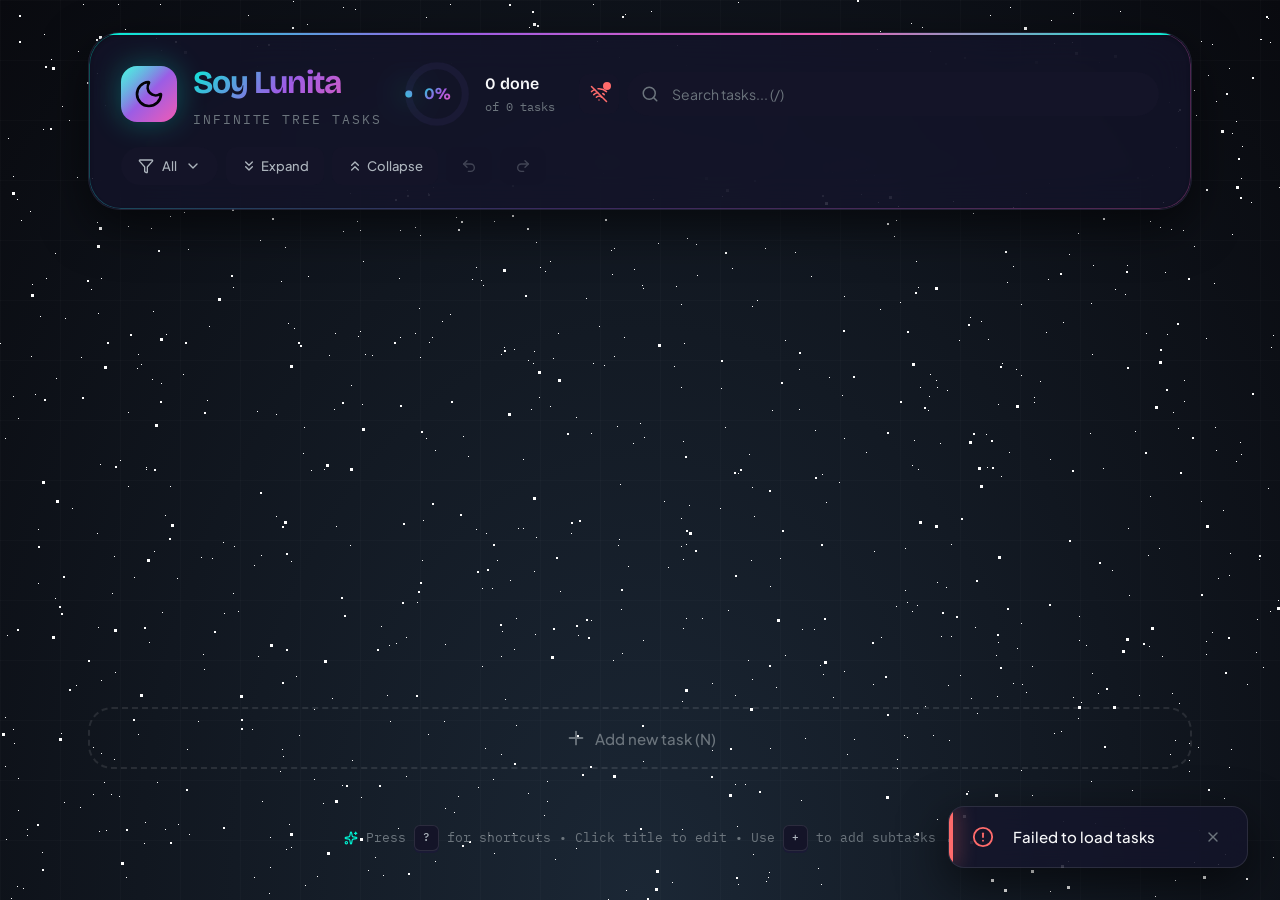
==== static/index.html @ 8e6bd45a "initial commit" ====
<!DOCTYPE html>
<html lang="en">

<head>
  <meta charset="UTF-8">
  <meta name="viewport" content="width=device-width, initial-scale=1.0">
  <meta name="description" content="Soy Lunita - Beautiful infinite tree task manager with aurora-inspired design">
  <meta name="theme-color" content="#030308">
  <title>Soy Lunita — Infinite Tree Tasks</title>

  <!-- Local Fonts - Bricolage Grotesque (Display), Plus Jakarta Sans (Body), IBM Plex Mono (Code) -->
  <link rel="stylesheet" href="/static/fonts/fonts.css">

  <!-- Lucide Icons (local) -->
  <script src="/static/js/vendor/lucide.min.js"></script>

  <!-- Marked.js for Markdown rendering -->
  <script src="/static/js/vendor/marked.min.js"></script>

  <!-- KaTeX for LaTeX math rendering -->
  <link rel="stylesheet" href="/static/css/katex.min.css">
  <script src="/static/js/vendor/katex.min.js"></script>
  <script src="/static/js/vendor/katex-auto-render.min.js"></script>

  <!-- Highlight.js for syntax highlighting -->
  <link rel="stylesheet" href="/static/css/atom-one-dark.css">
  <!-- <link rel="stylesheet" href="/static/css/tokyo-night-dark.css"> -->
  <!-- <link rel="stylesheet" href="/static/css/github-dark.css"> -->
  <script src="/static/js/vendor/highlight.min.js"></script>

  <!-- Styles -->
  <link rel="stylesheet" href="/static/css/app.css">

  <!-- Favicon -->
  <link rel="icon"
    href="data:image/svg+xml,<svg xmlns='http://www.w3.org/2000/svg' viewBox='0 0 100 100'><text x='50' y='50' dominant-baseline='central' text-anchor='middle' font-size='80'>🌙</text></svg>">
</head>

<body>
  <!-- SVG Definitions for gradients -->
  <svg width="0" height="0" style="position: absolute;">
    <defs>
      <!-- Aurora gradient for progress ring -->
      <linearGradient id="gradient-ring" x1="0%" y1="0%" x2="100%" y2="100%">
        <stop offset="0%" style="stop-color:#00f5d4" />
        <stop offset="50%" style="stop-color:#9b5de5" />
        <stop offset="100%" style="stop-color:#f15bb5" />
      </linearGradient>

      <!-- Aurora gradient for other SVG elements -->
      <linearGradient id="gradient-aurora" x1="0%" y1="0%" x2="100%" y2="100%">
        <stop offset="0%" style="stop-color:#00f5d4" />
        <stop offset="33%" style="stop-color:#00bbf9" />
        <stop offset="66%" style="stop-color:#9b5de5" />
        <stop offset="100%" style="stop-color:#f15bb5" />
      </linearGradient>

      <!-- Glow filter -->
      <filter id="glow" x="-50%" y="-50%" width="200%" height="200%">
        <feGaussianBlur stdDeviation="3" result="coloredBlur" />
        <feMerge>
          <feMergeNode in="coloredBlur" />
          <feMergeNode in="SourceGraphic" />
        </feMerge>
      </filter>
    </defs>
  </svg>

  <div class="app" id="app">
    <!-- Parallax star background -->
    <div id="stars"></div>
    <div id="stars2"></div>
    <div id="stars3"></div>

    <!-- Main container -->
    <div class="app-container">
      <!-- Header -->
      <header class="app-header">
        <div class="header-brand">
          <div class="logo">
            <i data-lucide="moon" class="logo-icon"></i>
          </div>
          <div class="brand-text">
            <h1>Soy Lunita</h1>
            <p class="tagline">Infinite Tree Tasks</p>
          </div>
        </div>

        <div class="header-stats" id="header-stats">
          <div class="stat-ring">
            <svg viewBox="0 0 36 36" class="circular-chart" overflow="visible">
              <path class="circle-bg" d="M18 2.0845
                  a 15.9155 15.9155 0 0 1 0 31.831
                  a 15.9155 15.9155 0 0 1 0 -31.831" />
              <path class="circle" id="progress-circle" stroke-dasharray="0, 100" d="M18 2.0845
                  a 15.9155 15.9155 0 0 1 0 31.831
                  a 15.9155 15.9155 0 0 1 0 -31.831" />
            </svg>
            <div class="stat-text">
              <span class="stat-number" id="stat-percentage">0%</span>
            </div>
          </div>
          <div class="stat-details">
            <span class="stat-completed" id="stat-completed">0 done</span>
            <span class="stat-total" id="stat-total">of 0 tasks</span>
          </div>
        </div>

        <div class="header-controls">
          <!-- Connection status -->
          <div class="connection-status" id="connection-status" title="Disconnected">
            <i data-lucide="wifi-off"></i>
          </div>

          <!-- Search -->
          <div class="search-container">
            <input type="text" id="search-input" class="search-input" placeholder="Search tasks... (/)">
            <i data-lucide="search" class="search-icon"></i>
            <button class="search-clear" id="search-clear" style="display: none;">
              <i data-lucide="x"></i>
            </button>
          </div>

        </div>

        <div class="header-actions">
          <!-- Filter dropdown -->
          <div class="filter-dropdown">
            <button class="filter-btn" id="filter-btn">
              <i data-lucide="filter"></i>
              <span id="filter-label">All</span>
              <i data-lucide="chevron-down" class="filter-chevron"></i>
            </button>
            <div class="filter-menu" id="filter-menu">
              <button class="filter-option active" data-filter="all">
                All Tasks
              </button>
              <button class="filter-option" data-filter="active">
                Active
              </button>
              <button class="filter-option" data-filter="completed">
                Completed
              </button>
              <button class="filter-option" data-filter="pending">
                Pending
              </button>
              <button class="filter-option" data-filter="in_progress">
                In Progress
              </button>
              <button class="filter-option" data-filter="deferred">
                Deferred
              </button>
            </div>
          </div>
          <button class="header-btn" id="expand-all-btn" title="Expand all (E)">
            <i data-lucide="chevrons-down"></i>
            <span>Expand</span>
          </button>
          <button class="header-btn" id="collapse-all-btn" title="Collapse all (C)">
            <i data-lucide="chevrons-up"></i>
            <span>Collapse</span>
          </button>
          <button class="header-btn" id="undo-btn" title="Undo (Ctrl+Z)" disabled>
            <i data-lucide="undo-2"></i>
          </button>
          <button class="header-btn" id="redo-btn" title="Redo (Ctrl+Y)" disabled>
            <i data-lucide="redo-2"></i>
          </button>
        </div>
      </header>

      <!-- Main content -->
      <main class="app-main">
        <!-- Task tree frame (allows glow overflow) -->
        <div class="todo-frame">
          <!-- Task tree scroller (handles scrolling) -->
          <div class="todo-tree" id="todo-tree">
            <!-- Loading state -->
            <div class="loading-state" id="loading-state">
              <div class="loading-spinner"></div>
              <p>Loading your tasks...</p>
            </div>
          </div>
        </div>

        <!-- Add new task button/form -->
        <div class="add-task-container" id="add-task-container">
          <button class="add-task-btn" id="add-task-btn">
            <i data-lucide="plus"></i>
            <span>Add new task (N)</span>
          </button>
        </div>
      </main>

      <!-- Footer -->
      <footer class="app-footer">
        <p>
          <i data-lucide="sparkles"></i>
          Press <kbd>?</kbd> for shortcuts • Click title to edit • Use <kbd>+</kbd> to add subtasks
        </p>
      </footer>
    </div>
  </div>

  <!-- Task Detail Modal -->
  <div class="modal-overlay" id="task-modal" style="display: none;">
    <div class="modal-container">
      <div class="modal-header">
        <div class="modal-title-section">
          <button class="modal-status-btn" id="modal-status-btn" title="Toggle completion">
            <i data-lucide="circle"></i>
          </button>
          <input type="text" class="modal-title-input" id="modal-title" placeholder="Task title..." autocomplete="off">
        </div>
        <button class="modal-close" id="modal-close">
          <i data-lucide="x"></i>
        </button>
      </div>

      <div class="modal-body">
        <!-- Two-column layout: All fields (left) + Description (right) -->
        <div class="modal-two-column">
          <!-- Left column: All fields except description -->
          <div class="modal-left-column">
            <!-- Status and Priority row -->
            <div class="modal-row">
              <div class="modal-field">
                <label><i data-lucide="loader"></i> Status</label>
                <select id="modal-status-select" class="modal-select">
                  <option value="pending">Pending</option>
                  <option value="in_progress">In Progress</option>
                  <option value="completed">Completed</option>
                  <option value="deferred">Deferred</option>
                </select>
              </div>
              <div class="modal-field">
                <label><i data-lucide="flag"></i> Priority</label>
                <select id="modal-priority" class="modal-select">
                  <option value="">None</option>
                  <option value="4">🔵 Low</option>
                  <option value="3">🟡 Medium</option>
                  <option value="2">🟠 High</option>
                  <option value="1">🔴 Urgent</option>
                </select>
              </div>
            </div>

            <!-- Due Date with Custom Date Picker -->
            <div class="modal-field">
              <label><i data-lucide="calendar"></i> Due Date</label>
              <div class="date-picker-container">
                <div class="date-input-wrapper">
                  <input type="text" id="modal-due-date" class="modal-input date-input" placeholder="YYYY-MM-DD"
                    autocomplete="off">
                  <button type="button" class="calendar-trigger" id="calendar-trigger" title="Select date">
                    <svg viewBox="0 0 24 24" fill="none" stroke="currentColor" stroke-width="2" stroke-linecap="round"
                      stroke-linejoin="round">
                      <rect x="3" y="4" width="18" height="18" rx="2" ry="2"></rect>
                      <line x1="16" y1="2" x2="16" y2="6"></line>
                      <line x1="8" y1="2" x2="8" y2="6"></line>
                      <line x1="3" y1="10" x2="21" y2="10"></line>
                    </svg>
                  </button>
                </div>
                <button type="button" class="clear-date-btn" id="clear-date-btn" title="Clear date">
                  <i data-lucide="x"></i>
                </button>
              </div>
            </div>

            <!-- Subtasks section -->
            <div class="modal-section">
              <div class="modal-section-header">
                <label><i data-lucide="list-tree"></i> Subtasks</label>
                <button class="modal-section-btn" id="add-subtask-btn">
                  <i data-lucide="plus"></i> Add subtask
                </button>
              </div>
              <div class="subtasks-list" id="modal-subtasks"></div>
            </div>

            <!-- Attachments section -->
            <div class="modal-section">
              <div class="modal-section-header">
                <label><i data-lucide="paperclip"></i> Attachments</label>
                <label class="modal-section-btn upload-btn">
                  <i data-lucide="upload"></i> Upload
                  <input type="file" id="file-upload" style="display: none;" multiple>
                </label>
              </div>
              <div class="attachments-list" id="modal-attachments"></div>
            </div>

            <!-- Metadata -->
            <div class="modal-metadata">
              <span id="modal-created"></span>
              <span id="modal-updated"></span>
            </div>
          </div>

          <!-- Right column: Description only (full height) -->
          <div class="modal-right-column">
            <div class="description-header">
              <label><i data-lucide="align-left"></i> Description</label>
              <button type="button" class="description-toggle-btn" id="description-toggle-btn" title="Toggle view/edit mode">
                <i data-lucide="eye" id="description-toggle-icon"></i>
                <span id="description-toggle-label">View</span>
              </button>
            </div>
            <div class="description-container">
              <!-- Edit mode: textarea -->
              <textarea id="modal-description" class="modal-textarea modal-textarea-full" placeholder="Add a description... (Supports Markdown and LaTeX: $x^2$)"></textarea>
              <!-- View mode: rendered markdown -->
              <div id="modal-description-view" class="description-view markdown-body" style="display: none;"></div>
            </div>
          </div>
        </div>
      </div>

      <div class="modal-footer">
        <button class="btn btn-danger" id="modal-delete">
          <i data-lucide="trash-2"></i> Delete
        </button>
        <div class="modal-footer-right">
          <button class="btn btn-ghost" id="modal-cancel">Cancel</button>
          <button class="btn btn-primary" id="modal-save">
            <i data-lucide="check"></i><span>Save Changes</span>
          </button>
        </div>
      </div>
    </div>
  </div>

  <!-- Keyboard Shortcuts Modal -->
  <div class="modal-overlay shortcuts-modal" id="shortcuts-modal" style="display: none;">
    <div class="shortcuts-container">
      <div class="shortcuts-header">
        <h2><i data-lucide="keyboard"></i> Keyboard Shortcuts</h2>
        <button class="modal-close" id="shortcuts-close">
          <i data-lucide="x"></i>
        </button>
      </div>
      <div class="shortcuts-grid">
        <div class="shortcut-group">
          <h3>Navigation</h3>
          <div class="shortcut"><kbd>/</kbd><span>Focus search</span></div>
          <div class="shortcut"><kbd>↑</kbd> <kbd>↓</kbd><span>Navigate tasks</span></div>
          <div class="shortcut"><kbd>←</kbd> <kbd>→</kbd><span>Collapse / Expand</span></div>
          <div class="shortcut"><kbd>Enter</kbd><span>Open task details</span></div>
          <div class="shortcut"><kbd>Esc</kbd><span>Close / Cancel</span></div>
        </div>
        <div class="shortcut-group">
          <h3>Actions</h3>
          <div class="shortcut"><kbd>N</kbd><span>New task</span></div>
          <div class="shortcut"><kbd>+</kbd><span>Add subtask (selected)</span></div>
          <div class="shortcut"><kbd>Space</kbd><span>Toggle completion</span></div>
          <div class="shortcut"><kbd>Delete</kbd><span>Delete task</span></div>
        </div>
        <div class="shortcut-group">
          <h3>Edit</h3>
          <div class="shortcut"><kbd>Ctrl</kbd>+<kbd>Z</kbd><span>Undo</span></div>
          <div class="shortcut"><kbd>Ctrl</kbd>+<kbd>Y</kbd><span>Redo</span></div>
          <div class="shortcut"><kbd>E</kbd><span>Expand all</span></div>
          <div class="shortcut"><kbd>C</kbd><span>Collapse all</span></div>
          <div class="shortcut"><kbd>?</kbd><span>Show this help</span></div>
        </div>
      </div>
    </div>
  </div>

  <!-- Toast notifications container -->
  <div class="toast-container" id="toast-container"></div>

  <!-- Custom Confirmation Modal -->
  <div class="modal-overlay confirm-modal" id="confirm-modal" style="display: none;">
    <div class="confirm-container">
      <div class="confirm-icon" id="confirm-icon">
        <i data-lucide="alert-triangle"></i>
      </div>
      <h3 class="confirm-title" id="confirm-title">Confirm Action</h3>
      <p class="confirm-message" id="confirm-message">Are you sure you want to proceed?</p>
      <div class="confirm-actions">
        <button class="btn btn-ghost" id="confirm-cancel">Cancel</button>
        <button class="btn btn-danger" id="confirm-ok">Confirm</button>
      </div>
    </div>
  </div>

  <!-- Calendar Popup Backdrop -->
  <div class="calendar-backdrop" id="calendar-backdrop"></div>

  <!-- Calendar Popup -->
  <div class="calendar-popup" id="calendar-popup">
    <div class="calendar-header">
      <button type="button" class="calendar-nav-btn" id="prev-month" title="Previous month">
        <svg viewBox="0 0 24 24" fill="none" stroke="currentColor" stroke-width="2" stroke-linecap="round"
          stroke-linejoin="round">
          <polyline points="15 18 9 12 15 6"></polyline>
        </svg>
      </button>
      <button type="button" class="calendar-month-year-btn" id="calendar-month-year" title="Select month/year"></button>
      <button type="button" class="calendar-nav-btn" id="next-month" title="Next month">
        <svg viewBox="0 0 24 24" fill="none" stroke="currentColor" stroke-width="2" stroke-linecap="round"
          stroke-linejoin="round">
          <polyline points="9 18 15 12 9 6"></polyline>
        </svg>
      </button>
    </div>
    <!-- Month/Year Selection Panel -->
    <div class="calendar-selection-panel" id="calendar-selection-panel" style="display: none;">
      <div class="calendar-year-nav">
        <button type="button" class="calendar-nav-btn" id="prev-year-range" title="Previous years">
          <svg viewBox="0 0 24 24" fill="none" stroke="currentColor" stroke-width="2" stroke-linecap="round"
            stroke-linejoin="round">
            <polyline points="15 18 9 12 15 6"></polyline>
          </svg>
        </button>
        <span class="calendar-year-range" id="calendar-year-range"></span>
        <button type="button" class="calendar-nav-btn" id="next-year-range" title="Next years">
          <svg viewBox="0 0 24 24" fill="none" stroke="currentColor" stroke-width="2" stroke-linecap="round"
            stroke-linejoin="round">
            <polyline points="9 18 15 12 9 6"></polyline>
          </svg>
        </button>
      </div>
      <div class="calendar-year-grid" id="calendar-year-grid">
        <!-- Years generated by JavaScript -->
      </div>
      <div class="calendar-month-grid" id="calendar-month-grid">
        <!-- Months generated by JavaScript -->
      </div>
    </div>
    <div class="calendar-grid" id="calendar-grid">
      <!-- Calendar days generated by JavaScript -->
    </div>
    <div class="calendar-footer">
      <button type="button" class="calendar-today-btn" id="calendar-today-btn">Today</button>
    </div>
  </div>

  <!-- Generate random stars based on screen size -->
  <script>
    (function () {
      function generateStars(count, width, height) {
        let shadows = [];
        for (let i = 0; i < count; i++) {
          const x = Math.floor(Math.random() * width);
          const y = Math.floor(Math.random() * height);
          shadows.push(`${x}px ${y}px #FFF`);
        }
        return shadows.join(', ');
      }

      function initStars() {
        // Use screen dimensions (with some extra for seamless looping)
        const width = window.innerWidth;
        const height = window.innerHeight;

        // Set CSS variable for animation distance
        document.documentElement.style.setProperty('--star-field-height', `${height}px`);

        // Generate stars for each layer
        const stars1 = document.getElementById('stars');
        const stars2 = document.getElementById('stars2');
        const stars3 = document.getElementById('stars3');

        if (stars1) stars1.style.boxShadow = generateStars(700, width, height);
        if (stars2) stars2.style.boxShadow = generateStars(200, width, height);
        if (stars3) stars3.style.boxShadow = generateStars(100, width, height);
      }

      // Initialize on load
      initStars();

      // Regenerate on resize (debounced)
      let resizeTimeout;
      window.addEventListener('resize', function () {
        clearTimeout(resizeTimeout);
        resizeTimeout = setTimeout(initStars, 250);
      });
    })();
  </script>

  <!-- App Script -->
  <script src="/static/js/app.js"></script>
</body>

</html>
---- static/fonts/fonts.css ----
/* ============================================
   Local Font Definitions
   Bricolage Grotesque, Plus Jakarta Sans, IBM Plex Mono
   Pretendard (Korean)
   ============================================ */

/* Pretendard - Korean Variable Font */
@font-face {
  font-family: 'Pretendard';
  src: url('./pretendard/PretendardVariable.woff2') format('woff2');
  font-weight: 100 900;
  font-style: normal;
  font-display: swap;
}

/* Bricolage Grotesque - Variable Font */
@font-face {
  font-family: 'Bricolage Grotesque';
  src: url('./bricolage-grotesque/BricolageGrotesque-VariableFont_opsz,wdth,wght.ttf') format('truetype');
  font-weight: 200 800;
  font-style: normal;
  font-display: swap;
}

/* Plus Jakarta Sans - Variable Font */
@font-face {
  font-family: 'Plus Jakarta Sans';
  src: url('./plus-jakarta-sans/PlusJakartaSans-VariableFont_wght.ttf') format('truetype');
  font-weight: 200 800;
  font-style: normal;
  font-display: swap;
}

@font-face {
  font-family: 'Plus Jakarta Sans';
  src: url('./plus-jakarta-sans/PlusJakartaSans-Italic-VariableFont_wght.ttf') format('truetype');
  font-weight: 200 800;
  font-style: italic;
  font-display: swap;
}

/* IBM Plex Mono */
@font-face {
  font-family: 'IBM Plex Mono';
  src: url('./ibm-plex-mono/IBMPlexMono-Regular.ttf') format('truetype');
  font-weight: 400;
  font-style: normal;
  font-display: swap;
}

@font-face {
  font-family: 'IBM Plex Mono';
  src: url('./ibm-plex-mono/IBMPlexMono-Medium.ttf') format('truetype');
  font-weight: 500;
  font-style: normal;
  font-display: swap;
}

@font-face {
  font-family: 'IBM Plex Mono';
  src: url('./ibm-plex-mono/IBMPlexMono-SemiBold.ttf') format('truetype');
  font-weight: 600;
  font-style: normal;
  font-display: swap;
}
---- static/css/atom-one-dark.css ----
pre code.hljs {
  display: block;
  overflow-x: auto;
  padding: 1em
}
code.hljs {
  padding: 3px 5px
}
/*

Atom One Dark by Daniel Gamage
Original One Dark Syntax theme from https://github.com/atom/one-dark-syntax

base:    #282c34
mono-1:  #abb2bf
mono-2:  #818896
mono-3:  #5c6370
hue-1:   #56b6c2
hue-2:   #61aeee
hue-3:   #c678dd
hue-4:   #98c379
hue-5:   #e06c75
hue-5-2: #be5046
hue-6:   #d19a66
hue-6-2: #e6c07b

*/
.hljs {
  color: #abb2bf;
  background: #282c34
}
.hljs-comment,
.hljs-quote {
  color: #5c6370;
  font-style: italic
}
.hljs-doctag,
.hljs-keyword,
.hljs-formula {
  color: #c678dd
}
.hljs-section,
.hljs-name,
.hljs-selector-tag,
.hljs-deletion,
.hljs-subst {
  color: #e06c75
}
.hljs-literal {
  color: #56b6c2
}
.hljs-string,
.hljs-regexp,
.hljs-addition,
.hljs-attribute,
.hljs-meta .hljs-string {
  color: #98c379
}
.hljs-attr,
.hljs-variable,
.hljs-template-variable,
.hljs-type,
.hljs-selector-class,
.hljs-selector-attr,
.hljs-selector-pseudo,
.hljs-number {
  color: #d19a66
}
.hljs-symbol,
.hljs-bullet,
.hljs-link,
.hljs-meta,
.hljs-selector-id,
.hljs-title {
  color: #61aeee
}
.hljs-built_in,
.hljs-title.class_,
.hljs-class .hljs-title {
  color: #e6c07b
}
.hljs-emphasis {
  font-style: italic
}
.hljs-strong {
  font-weight: bold
}
.hljs-link {
  text-decoration: underline
}
---- static/css/tokyo-night-dark.css ----
pre code.hljs {
  display: block;
  overflow-x: auto;
  padding: 1em
}
code.hljs {
  padding: 3px 5px
}
/*!
  Theme: Tokyo-night-Dark
  origin: https://github.com/enkia/tokyo-night-vscode-theme
  Description: Original highlight.js style
  Author: (c) Henri Vandersleyen <hvandersleyen@gmail.com>
  License: see project LICENSE
  Touched: 2022
*/
/*  Comment */
.hljs-meta,
.hljs-comment {
  color: #565f89
}
/* Red */
/*INFO: This keyword, HTML elements, Regex group symbol, CSS units, Terminal Red */
.hljs-tag,
.hljs-doctag,
.hljs-selector-id,
.hljs-selector-class,
.hljs-regexp,
.hljs-template-tag,
.hljs-selector-pseudo,
.hljs-selector-attr,
.hljs-variable.language_,
.hljs-deletion {
  color: #f7768e
}
/*Orange */
/*INFO: Number and Boolean constants, Language support constants */
.hljs-variable,
.hljs-template-variable,
.hljs-number,
.hljs-literal,
.hljs-type,
.hljs-params,
.hljs-link {
  color: #ff9e64
}
/*  Yellow */
/* INFO:  	Function parameters, Regex character sets, Terminal Yellow */
.hljs-built_in,
.hljs-attribute {
  color: #e0af68
}
/* cyan */
/* INFO: Language support functions, CSS HTML elements */
.hljs-selector-tag {
  color: #2ac3de
}
/* light blue */
/* INFO: Object properties, Regex quantifiers and flags, Markdown headings, Terminal Cyan, Markdown code, Import/export keywords */
.hljs-keyword,
.hljs-title.function_,
.hljs-title,
.hljs-title.class_,
.hljs-title.class_.inherited__,
.hljs-subst,
.hljs-property {
  color: #7dcfff
}
/*Green*/
/* INFO: Object literal keys, Markdown links, Terminal Green */
.hljs-selector-tag {
  color: #73daca
}
/*Green(er) */
/* INFO: Strings, CSS class names */
.hljs-quote,
.hljs-string,
.hljs-symbol,
.hljs-bullet,
.hljs-addition {
  color: #9ece6a
}
/* Blue */
/* INFO:  	Function names, CSS property names, Terminal Blue */
.hljs-code,
.hljs-formula,
.hljs-section {
  color: #7aa2f7
}
/* Magenta */
/*INFO: Control Keywords, Storage Types, Regex symbols and operators, HTML Attributes, Terminal Magenta */
.hljs-name,
.hljs-keyword,
.hljs-operator,
.hljs-keyword,
.hljs-char.escape_,
.hljs-attr {
  color: #bb9af7
}
/* white*/
/* INFO: Variables, Class names, Terminal White */
.hljs-punctuation {
  color: #c0caf5
}
.hljs {
  background: #1a1b26;
  color: #9aa5ce
}
.hljs-emphasis {
  font-style: italic
}
.hljs-strong {
  font-weight: bold
}
---- static/css/github-dark.css ----
pre code.hljs {
  display: block;
  overflow-x: auto;
  padding: 1em
}
code.hljs {
  padding: 3px 5px
}
/*!
  Theme: GitHub Dark
  Description: Dark theme as seen on github.com
  Author: github.com
  Maintainer: @Hirse
  Updated: 2021-05-15

  Outdated base version: https://github.com/primer/github-syntax-dark
  Current colors taken from GitHub's CSS
*/
.hljs {
  color: #c9d1d9;
  background: #0d1117
}
.hljs-doctag,
.hljs-keyword,
.hljs-meta .hljs-keyword,
.hljs-template-tag,
.hljs-template-variable,
.hljs-type,
.hljs-variable.language_ {
  /* prettylights-syntax-keyword */
  color: #ff7b72
}
.hljs-title,
.hljs-title.class_,
.hljs-title.class_.inherited__,
.hljs-title.function_ {
  /* prettylights-syntax-entity */
  color: #d2a8ff
}
.hljs-attr,
.hljs-attribute,
.hljs-literal,
.hljs-meta,
.hljs-number,
.hljs-operator,
.hljs-variable,
.hljs-selector-attr,
.hljs-selector-class,
.hljs-selector-id {
  /* prettylights-syntax-constant */
  color: #79c0ff
}
.hljs-regexp,
.hljs-string,
.hljs-meta .hljs-string {
  /* prettylights-syntax-string */
  color: #a5d6ff
}
.hljs-built_in,
.hljs-symbol {
  /* prettylights-syntax-variable */
  color: #ffa657
}
.hljs-comment,
.hljs-code,
.hljs-formula {
  /* prettylights-syntax-comment */
  color: #8b949e
}
.hljs-name,
.hljs-quote,
.hljs-selector-tag,
.hljs-selector-pseudo {
  /* prettylights-syntax-entity-tag */
  color: #7ee787
}
.hljs-subst {
  /* prettylights-syntax-storage-modifier-import */
  color: #c9d1d9
}
.hljs-section {
  /* prettylights-syntax-markup-heading */
  color: #1f6feb;
  font-weight: bold
}
.hljs-bullet {
  /* prettylights-syntax-markup-list */
  color: #f2cc60
}
.hljs-emphasis {
  /* prettylights-syntax-markup-italic */
  color: #c9d1d9;
  font-style: italic
}
.hljs-strong {
  /* prettylights-syntax-markup-bold */
  color: #c9d1d9;
  font-weight: bold
}
.hljs-addition {
  /* prettylights-syntax-markup-inserted */
  color: #aff5b4;
  background-color: #033a16
}
.hljs-deletion {
  /* prettylights-syntax-markup-deleted */
  color: #ffdcd7;
  background-color: #67060c
}
.hljs-char.escape_,
.hljs-link,
.hljs-params,
.hljs-property,
.hljs-punctuation,
.hljs-tag {
  /* purposely ignored */
  
}
---- static/css/app.css ----
/* ============================================
   Soy Lunita - Infinite Tree Tasks
   Aurora Borealis Theme - Premium Design
   ============================================ */

/* ============================================
   CSS Variables & Theme
   ============================================ */
:root {
  /* Aurora-inspired palette */
  --bg-void: #030308;
  --bg-primary: #07070f;
  --bg-secondary: #0d0d1a;
  --bg-tertiary: #141428;
  --bg-elevated: #1a1a35;
  --bg-hover: #222245;
  --bg-glass: rgba(20, 20, 45, 0.7);
  --bg-glass-light: rgba(30, 30, 60, 0.5);

  /* Aurora accent colors */
  --aurora-cyan: #00f5d4;
  --aurora-teal: #00bfa6;
  --aurora-purple: #9b5de5;
  --aurora-pink: #f15bb5;
  --aurora-yellow: #fee440;
  --aurora-blue: #00bbf9;
  --aurora-cyan-muted: #5aa9a3;

  /* Functional colors */
  --accent-primary: var(--aurora-cyan);
  --accent-secondary: var(--aurora-purple);
  --accent-tertiary: var(--aurora-pink);
  --accent-warm: var(--aurora-yellow);
  --accent-danger: #ff6b6b;
  --accent-success: #51cf66;
  --accent-completed: var(--aurora-cyan-muted);

  /* Priority colors with glow */
  --priority-urgent: #ff6b6b;
  --priority-high: #ffa94d;
  --priority-medium: #ffd43b;
  --priority-low: #74c0fc;
  --priority-none: #868e96;

  /* Text colors */
  --text-primary: #f8f9fa;
  --text-secondary: #adb5bd;
  --text-muted: #6c757d;
  --text-completed: #495057;

  /* Gradients */
  --gradient-aurora: linear-gradient(135deg, var(--aurora-cyan), var(--aurora-purple), var(--aurora-pink));
  --gradient-aurora-soft: linear-gradient(135deg, rgba(0, 245, 212, 0.15), rgba(155, 93, 229, 0.15), rgba(241, 91, 181, 0.15));
  --gradient-glass: linear-gradient(135deg, rgba(255, 255, 255, 0.1) 0%, rgba(255, 255, 255, 0.02) 100%);
  --gradient-border: linear-gradient(135deg, rgba(0, 245, 212, 0.5), rgba(155, 93, 229, 0.5), rgba(241, 91, 181, 0.5));

  /* Borders & Lines */
  --border-subtle: rgba(255, 255, 255, 0.06);
  --border-default: rgba(255, 255, 255, 0.1);
  --border-accent: rgba(0, 245, 212, 0.3);
  --tree-line: rgba(0, 245, 212, 0.2);

  /* Shadows */
  --shadow-sm: 0 2px 8px rgba(0, 0, 0, 0.4);
  --shadow-md: 0 8px 24px rgba(0, 0, 0, 0.5);
  --shadow-lg: 0 16px 48px rgba(0, 0, 0, 0.6);
  --shadow-xl: 0 24px 64px rgba(0, 0, 0, 0.7);
  --shadow-glow-cyan: 0 0 30px rgba(0, 245, 212, 0.3);
  --shadow-glow-purple: 0 0 30px rgba(155, 93, 229, 0.3);
  --shadow-glow-pink: 0 0 30px rgba(241, 91, 181, 0.3);
  --shadow-inner: inset 0 2px 4px rgba(0, 0, 0, 0.3);

  /* Typography - Sophisticated Font Stack (with Korean fallback) */
  --font-display: 'Bricolage Grotesque', 'Pretendard', 'Playfair Display', Georgia, serif;
  --font-body: 'Plus Jakarta Sans', 'Pretendard', 'Inter', system-ui, sans-serif;
  --font-mono: 'IBM Plex Mono', 'Fira Code', monospace;

  /* Spacing */
  --space-xs: 0.25rem;
  --space-sm: 0.5rem;
  --space-md: 1rem;
  --space-lg: 1.5rem;
  --space-xl: 2rem;
  --space-2xl: 3rem;
  --space-3xl: 4rem;

  /* Border radius */
  --radius-sm: 6px;
  --radius-md: 10px;
  --radius-lg: 16px;
  --radius-xl: 24px;
  --radius-2xl: 32px;
  --radius-full: 9999px;

  /* Transitions */
  --transition-fast: 150ms cubic-bezier(0.4, 0, 0.2, 1);
  --transition-normal: 300ms cubic-bezier(0.4, 0, 0.2, 1);
  --transition-slow: 500ms cubic-bezier(0.4, 0, 0.2, 1);
  --transition-bounce: 500ms cubic-bezier(0.34, 1.56, 0.64, 1);

  /* Z-index layers */
  --z-base: 1;
  --z-dropdown: 100;
  --z-modal: 1000;
  --z-toast: 2000;
}

/* Fonts are loaded via <link> tag in HTML for better performance */

/* ============================================
   Reset & Base
   ============================================ */
*,
*::before,
*::after {
  box-sizing: border-box;
  margin: 0;
  padding: 0;
}

html {
  font-size: 16px;
  -webkit-font-smoothing: antialiased;
  -moz-osx-font-smoothing: grayscale;
  scroll-behavior: smooth;
}

body {
  font-family: var(--font-body);
  background: var(--bg-void);
  color: var(--text-primary);
  line-height: 1.6;
  min-height: 100vh;
  overflow-x: hidden;
}

button {
  font-family: inherit;
  cursor: pointer;
  border: none;
  background: none;
  color: inherit;
}

input,
textarea,
select {
  font-family: inherit;
  border: none;
  outline: none;
  background: none;
  color: inherit;
}

a {
  color: var(--accent-primary);
  text-decoration: none;
  transition: color var(--transition-fast);
}

a:hover {
  color: var(--aurora-purple);
}

kbd {
  display: inline-flex;
  align-items: center;
  justify-content: center;
  min-width: 24px;
  padding: 3px 8px;
  font-family: var(--font-mono);
  font-size: 0.7rem;
  font-weight: 500;
  background: var(--bg-tertiary);
  border: 1px solid var(--border-default);
  border-radius: var(--radius-sm);
  color: var(--text-secondary);
  box-shadow: 0 2px 0 var(--bg-elevated);
}

/* ============================================
   App Layout
   ============================================ */
.app {
  height: 100vh;
  min-height: 100vh;
  position: relative;
  overflow: hidden;
  display: flex;
  flex-direction: column;
}

/* ============================================
   Parallax Star Background
   ============================================ */
html,
body {
  height: 100%;
  background: radial-gradient(ellipse at bottom, #1b2735 0%, #090a0f 100%);
  overflow: hidden;
}

#stars,
#stars2,
#stars3 {
  position: fixed;
  top: 0;
  left: 0;
  width: 1px;
  height: 1px;
  background: transparent;
  z-index: 0;
}

#stars {
  /* box-shadow set by JavaScript */
  animation: animStar 50s linear infinite;
}

#stars:after {
  content: "";
  position: absolute;
  top: var(--star-field-height);
  width: 1px;
  height: 1px;
  background: transparent;
  box-shadow: inherit;
}

#stars2 {
  width: 2px;
  height: 2px;
  /* box-shadow set by JavaScript */
  animation: animStar 100s linear infinite;
}

#stars2:after {
  content: "";
  position: absolute;
  top: var(--star-field-height);
  width: 2px;
  height: 2px;
  background: transparent;
  box-shadow: inherit;
}

#stars3 {
  width: 3px;
  height: 3px;
  /* box-shadow set by JavaScript */
  animation: animStar 150s linear infinite;
}

#stars3:after {
  content: "";
  position: absolute;
  top: var(--star-field-height);
  width: 3px;
  height: 3px;
  background: transparent;
  box-shadow: inherit;
}

@keyframes animStar {
  from {
    transform: translateY(0);
  }

  to {
    transform: translateY(calc(var(--star-field-height) * -1));
  }
}

/* Grid pattern overlay */
.app::before {
  content: '';
  position: fixed;
  inset: 0;
  background-image:
    linear-gradient(rgba(255, 255, 255, 0.02) 1px, transparent 1px),
    linear-gradient(90deg, rgba(255, 255, 255, 0.02) 1px, transparent 1px);
  background-size: 60px 60px;
  pointer-events: none;
  z-index: 0;
}

/* ============================================
   App Container
   ============================================ */
.app-container {
  position: relative;
  z-index: var(--z-base);
  max-width: 1200px;
  margin: 0 auto;
  padding: var(--space-xl) var(--space-2xl) var(--space-lg);
  height: 100vh;
  display: flex;
  flex-direction: column;
  animation: containerFadeIn 0.8s ease forwards;
  overflow: hidden;
}

@keyframes containerFadeIn {
  from {
    opacity: 0;
    transform: translateY(20px);
  }

  to {
    opacity: 1;
    transform: translateY(0);
  }
}

/* ============================================
   Header - Glassmorphism Design
   ============================================ */
.app-header {
  display: flex;
  align-items: center;
  flex-wrap: wrap;
  gap: var(--space-md) var(--space-lg);
  padding: var(--space-lg) var(--space-xl);
  background: var(--bg-glass);
  backdrop-filter: blur(20px);
  -webkit-backdrop-filter: blur(20px);
  border-radius: var(--radius-2xl);
  border: 1px solid var(--border-subtle);
  margin-bottom: var(--space-xl);
  box-shadow: var(--shadow-lg), var(--shadow-inner);
  position: relative;
  /* Allow glow effects to overflow (progress ring, etc.) */
  overflow: hidden;
  animation: headerSlide 0.6s cubic-bezier(0.4, 0, 0.2, 1) forwards;
  animation-delay: 0.1s;
  opacity: 0;
}

@keyframes headerSlide {
  from {
    opacity: 0;
    transform: translateY(-20px);
  }

  to {
    opacity: 1;
    transform: translateY(0);
  }
}

/* Gradient border effect */
.app-header::before {
  content: '';
  position: absolute;
  inset: 0;
  border-radius: var(--radius-2xl);
  padding: 1px;
  background: var(--gradient-aurora);
  -webkit-mask: linear-gradient(#fff 0 0) content-box, linear-gradient(#fff 0 0);
  mask: linear-gradient(#fff 0 0) content-box, linear-gradient(#fff 0 0);
  -webkit-mask-composite: xor;
  mask-composite: exclude;
  opacity: 0.3;
  pointer-events: none;
  z-index: 0;
}

/* Animated gradient line at top - GPU optimized with transform */
.app-header::after {
  content: '';
  position: absolute;
  top: 0;
  left: 0;
  right: 0;
  height: 2px;
  /* Seamless tiling gradient: 2 full cycles so animation loops perfectly */
  background: linear-gradient(90deg,
      var(--aurora-cyan) 0%,
      var(--aurora-purple) 16.67%,
      var(--aurora-pink) 33.33%,
      var(--aurora-cyan) 50%,
      var(--aurora-purple) 66.67%,
      var(--aurora-pink) 83.33%,
      var(--aurora-cyan) 100%);
  background-size: 200% 100%;
  animation: gradientShift 8s linear infinite;
  /* Match parent's top corners for proper clipping */
  border-radius: var(--radius-2xl) var(--radius-2xl) 0 0;
  pointer-events: none;
  z-index: 1;
}

@keyframes gradientShift {
  0% {
    background-position: 0% 0%;
  }

  100% {
    background-position: 100% 0%;
  }
}

/* Ensure header content is always above decorative layers */
.app-header>* {
  position: relative;
  z-index: 2;
}

/* Brand section */
.header-brand {
  display: flex;
  align-items: center;
  gap: var(--space-md);
}

.logo {
  width: 56px;
  height: 56px;
  display: flex;
  align-items: center;
  justify-content: center;
  background: var(--gradient-aurora);
  border-radius: var(--radius-lg);
  color: var(--bg-void);
  box-shadow: var(--shadow-glow-cyan);
  position: relative;
  overflow: hidden;
  transition: transform 0.2s ease;
}

.logo::before {
  content: '';
  position: absolute;
  inset: 0;
  background: linear-gradient(135deg, rgba(255, 255, 255, 0.3) 0%, transparent 50%);
}

/* Pre-rendered glow for logo */
.logo::after {
  content: '';
  position: absolute;
  inset: -8px;
  border-radius: inherit;
  box-shadow: var(--shadow-glow-cyan), var(--shadow-glow-purple);
  opacity: 0;
  transition: opacity 0.2s ease;
  pointer-events: none;
  z-index: -1;
}

.logo:hover {
  transform: scale(1.05) rotate(-3deg);
}

.logo:hover::after {
  opacity: 1;
}

.logo-icon {
  width: 32px;
  height: 32px;
  position: relative;
  z-index: 1;
}

.brand-text h1 {
  font-family: var(--font-display);
  font-size: 2rem;
  font-weight: 700;
  letter-spacing: -0.03em;
  background: var(--gradient-aurora);
  -webkit-background-clip: text;
  -webkit-text-fill-color: transparent;
  background-clip: text;
  position: relative;
}

.tagline {
  font-size: 0.8rem;
  color: var(--text-muted);
  font-family: var(--font-mono);
  letter-spacing: 0.15em;
  text-transform: uppercase;
  margin-top: 2px;
}

/* Stats ring - Enhanced */
.header-stats {
  display: flex;
  align-items: center;
  gap: var(--space-md);
}

.stat-ring {
  position: relative;
  width: 64px;
  height: 64px;
  /* Allow the drop-shadow glow effect to overflow */
  overflow: visible;
}

.circular-chart {
  width: 100%;
  height: 100%;
  transform: rotate(-90deg);
  /* Allow drop-shadow glow to extend beyond viewBox */
  overflow: visible;
}

.circle-bg {
  fill: none;
  stroke: var(--bg-elevated);
  stroke-width: 4;
}

.circle {
  fill: none;
  stroke: url(#gradient-ring);
  stroke-width: 4;
  stroke-linecap: round;
  transition: stroke-dasharray var(--transition-slow);
  filter: drop-shadow(0 0 8px var(--aurora-cyan));
}

.stat-text {
  position: absolute;
  inset: 0;
  display: flex;
  align-items: center;
  justify-content: center;
}

.stat-number {
  font-family: var(--font-display);
  font-size: 1rem;
  font-weight: 700;
  background: var(--gradient-aurora);
  -webkit-background-clip: text;
  -webkit-text-fill-color: transparent;
  background-clip: text;
}

.stat-details {
  display: flex;
  flex-direction: column;
}

.stat-completed {
  font-family: var(--font-display);
  font-size: 1rem;
  font-weight: 600;
  color: var(--text-primary);
}

.stat-total {
  font-size: 0.75rem;
  color: var(--text-muted);
  font-family: var(--font-mono);
}

/* Header controls */
.header-controls {
  display: flex;
  align-items: center;
  gap: var(--space-sm);
  flex: 1 1 auto;
  min-width: 280px;
}

/* Connection status */
.connection-status {
  display: flex;
  align-items: center;
  justify-content: center;
  width: 40px;
  height: 40px;
  border-radius: var(--radius-md);
  background: var(--bg-tertiary);
  color: var(--accent-danger);
  transition: all var(--transition-fast);
  position: relative;
}

.connection-status::after {
  content: '';
  position: absolute;
  width: 8px;
  height: 8px;
  border-radius: 50%;
  background: currentColor;
  top: 8px;
  right: 8px;
  animation: statusPulse 2s ease-in-out infinite;
}

.connection-status.connected {
  color: var(--accent-success);
}

.connection-status.connected::after {
  animation: none;
}

@keyframes statusPulse {

  0%,
  100% {
    opacity: 1;
    transform: scale(1);
  }

  50% {
    opacity: 0.5;
    transform: scale(0.8);
  }
}

.connection-status svg {
  width: 18px;
  height: 18px;
}

/* Search - Enhanced */
.search-container {
  position: relative;
  flex: 1;
}

.search-icon {
  position: absolute;
  left: 14px;
  top: 50%;
  transform: translateY(-50%);
  width: 18px;
  height: 18px;
  color: var(--text-muted);
  pointer-events: none;
  transition: color var(--transition-fast);
}

.search-input {
  width: 100%;
  padding: 12px 44px;
  background: var(--bg-tertiary);
  border-radius: var(--radius-full);
  font-size: 0.875rem;
  color: var(--text-primary);
  border: 1px solid transparent;
  transition: all var(--transition-normal);
}

.search-input::placeholder {
  color: var(--text-muted);
}

.search-input:hover {
  background: var(--bg-elevated);
}

.search-input:focus {
  background: var(--bg-elevated);
  border-color: var(--accent-primary);
  box-shadow: 0 0 0 4px rgba(0, 245, 212, 0.1), var(--shadow-glow-cyan);
}

.search-input:focus+.search-icon,
.search-container:focus-within .search-icon {
  color: var(--accent-primary);
}

.search-clear {
  position: absolute;
  right: 8px;
  top: 50%;
  transform: translateY(-50%);
  width: 28px;
  height: 28px;
  display: flex;
  align-items: center;
  justify-content: center;
  border-radius: var(--radius-full);
  color: var(--text-muted);
  transition: all var(--transition-fast);
}

.search-clear:hover {
  background: var(--bg-hover);
  color: var(--text-primary);
}

.search-clear svg {
  width: 14px;
  height: 14px;
}

/* Filter dropdown - Enhanced */
.filter-dropdown {
  position: relative;
}

.filter-btn {
  display: flex;
  align-items: center;
  gap: var(--space-sm);
  padding: 10px 16px;
  background: var(--bg-tertiary);
  border-radius: var(--radius-full);
  font-size: 0.8125rem;
  font-weight: 500;
  color: var(--text-secondary);
  transition: all var(--transition-fast);
  border: 1px solid transparent;
}

.filter-btn:hover {
  background: var(--bg-elevated);
  color: var(--text-primary);
  border-color: var(--border-default);
}

.filter-btn svg {
  width: 16px;
  height: 16px;
}

.filter-chevron {
  transition: transform var(--transition-fast);
}

.filter-dropdown.open .filter-chevron {
  transform: rotate(180deg);
}

.filter-menu {
  /* Rendered in a body-level portal (JS) to avoid clipping/stacking issues */
  position: fixed;
  top: 0;
  left: 0;
  min-width: 180px;
  padding: var(--space-sm);
  background: var(--bg-glass);
  backdrop-filter: blur(20px);
  -webkit-backdrop-filter: blur(20px);
  border: 1px solid var(--border-default);
  border-radius: var(--radius-lg);
  box-shadow: var(--shadow-xl);
  z-index: var(--z-dropdown);
  display: none;
  overflow: hidden;
  pointer-events: auto;
}

.filter-menu.open {
  display: block;
  animation: dropdownSlide 0.2s cubic-bezier(0.4, 0, 0.2, 1);
}

@keyframes dropdownSlide {
  from {
    opacity: 0;
    transform: translateY(-10px) scale(0.95);
  }

  to {
    opacity: 1;
    transform: translateY(0) scale(1);
  }
}

.filter-option {
  display: flex;
  align-items: center;
  width: 100%;
  padding: 10px 14px;
  text-align: left;
  font-size: 0.875rem;
  color: var(--text-secondary);
  border-radius: var(--radius-md);
  transition: all var(--transition-fast);
}

.filter-option:hover {
  background: var(--bg-hover);
  color: var(--text-primary);
}

.filter-option.active {
  background: var(--gradient-aurora);
  color: var(--bg-void);
  font-weight: 600;
}

/* Header actions */
.header-actions {
  display: flex;
  align-items: center;
  gap: var(--space-sm);
  flex: 0 0 auto;
}

.header-btn {
  display: flex;
  align-items: center;
  gap: var(--space-xs);
  padding: 10px 14px;
  background: var(--bg-tertiary);
  border-radius: var(--radius-md);
  font-size: 0.8125rem;
  font-weight: 500;
  color: var(--text-secondary);
  transition: transform 0.1s ease, background-color 0.1s ease, color 0.1s ease, border-color 0.1s ease;
  border: 1px solid transparent;
}

.header-btn:hover:not(:disabled) {
  background: var(--bg-elevated);
  color: var(--text-primary);
  border-color: var(--border-default);
  transform: translateY(-2px);
}

.header-btn:active:not(:disabled) {
  transform: translateY(0);
}

.header-btn:disabled {
  opacity: 0.3;
  cursor: not-allowed;
}

.header-btn svg {
  width: 16px;
  height: 16px;
}

/* ============================================
   Main Content
   ============================================ */
.app-main {
  flex: 1;
  display: flex;
  flex-direction: column;
  gap: var(--space-md);
  animation: mainFadeIn 0.6s ease forwards;
  animation-delay: 0.3s;
  opacity: 0;
  min-height: 0;
  overflow: hidden;
}

@keyframes mainFadeIn {
  from {
    opacity: 0;
    transform: translateY(20px);
  }

  to {
    opacity: 1;
    transform: translateY(0);
  }
}

/* Loading state - Enhanced */
.loading-state {
  display: flex;
  flex-direction: column;
  align-items: center;
  justify-content: center;
  padding: var(--space-3xl);
  color: var(--text-muted);
}

.loading-spinner {
  width: 48px;
  height: 48px;
  border: 3px solid var(--bg-elevated);
  border-radius: 50%;
  position: relative;
  animation: spinOuter 2s linear infinite;
}

.loading-spinner::before {
  content: '';
  position: absolute;
  inset: -3px;
  border: 3px solid transparent;
  border-top-color: var(--aurora-cyan);
  border-right-color: var(--aurora-purple);
  border-radius: 50%;
  animation: spinInner 1s linear infinite;
}

@keyframes spinOuter {
  to {
    transform: rotate(360deg);
  }
}

@keyframes spinInner {
  to {
    transform: rotate(-360deg);
  }
}

.loading-state p {
  margin-top: var(--space-lg);
  font-family: var(--font-mono);
  font-size: 0.875rem;
}

/* Empty state - Enhanced */
.empty-state {
  display: flex;
  flex-direction: column;
  align-items: center;
  justify-content: center;
  padding: var(--space-3xl);
  text-align: center;
}

.empty-icon {
  position: relative;
  margin-bottom: var(--space-xl);
}

.empty-icon svg {
  width: 140px;
  height: 140px;
  color: var(--text-muted);
  opacity: 0.5;
}

.empty-icon::after {
  content: '';
  position: absolute;
  inset: -20px;
  background: var(--gradient-aurora-soft);
  filter: blur(40px);
  z-index: -1;
  animation: emptyGlow 4s ease-in-out infinite;
}

@keyframes emptyGlow {

  0%,
  100% {
    opacity: 0.5;
    transform: scale(1);
  }

  50% {
    opacity: 0.8;
    transform: scale(1.1);
  }
}

.empty-state h3 {
  font-family: var(--font-display);
  font-size: 1.5rem;
  font-weight: 600;
  color: var(--text-primary);
  margin-bottom: var(--space-sm);
}

.empty-state p {
  color: var(--text-muted);
  font-size: 1rem;
  max-width: 300px;
}

/* ============================================
   Todo Tree Frame & Scroller
   ============================================ */

/* Frame - contains the scrollable area */
.todo-frame {
  position: relative;
  flex: 1;
  min-height: 0;
  overflow: hidden;
  /* Clips scrollbar area */
  border-radius: var(--radius-lg);
}

/* Scroller - handles scrolling with padding for glows */
.todo-tree {
  display: flex;
  flex-direction: column;
  gap: var(--space-xs);
  height: 100%;
  overflow-y: auto;
  overflow-x: hidden;
  /* Extra padding gives room for glows/shadows near edges */
  padding: var(--space-xl) var(--space-2xl) var(--space-xl) var(--space-lg);
  /* Firefox scrollbar */
  scrollbar-width: thin;
  scrollbar-color: var(--bg-hover) var(--bg-secondary);
}

/* Todo Item Wrapper */
.todo-item-wrapper {
  position: relative;
}

/* Todo Item - Transparent glass base, elevated on hover */
.todo-item {
  position: relative;
  display: flex;
  align-items: center;
  padding: 8px 18px;
  background: var(--bg-glass);
  backdrop-filter: blur(8px);
  -webkit-backdrop-filter: blur(8px);
  border-radius: var(--radius-lg);
  border: 1px solid rgba(255, 255, 255, 0.15);
  /* Clip internal accents (like the selection strip) to the card?셲 rounded corners */
  overflow: hidden;
  /* Margin-left for indentation - sub-items get shorter */
  margin-left: calc(var(--depth, 0) * 28px);
  cursor: default;
  /* GPU-accelerated transforms only */
  transform: translateZ(0);
  transition: transform 0.2s cubic-bezier(0.4, 0, 0.2, 1),
    background-color 0.2s ease,
    border-color 0.2s ease,
    box-shadow 0.2s ease;
}


/* Staggered reveal - GPU accelerated (transform + opacity only) */
.todo-item-wrapper {
  --stagger: 0;
}

.todo-item-wrapper:nth-child(1) {
  --stagger: 0;
}

.todo-item-wrapper:nth-child(2) {
  --stagger: 1;
}

.todo-item-wrapper:nth-child(3) {
  --stagger: 2;
}

.todo-item-wrapper:nth-child(4) {
  --stagger: 3;
}

.todo-item-wrapper:nth-child(5) {
  --stagger: 4;
}

.todo-item-wrapper:nth-child(6) {
  --stagger: 5;
}

.todo-item-wrapper:nth-child(7) {
  --stagger: 6;
}

.todo-item-wrapper:nth-child(8) {
  --stagger: 7;
}

.todo-item-wrapper:nth-child(9) {
  --stagger: 8;
}

.todo-item-wrapper:nth-child(10) {
  --stagger: 9;
}

.todo-item-wrapper:nth-child(n+11) {
  --stagger: 10;
}

.todo-item {
  animation: itemReveal 0.4s cubic-bezier(0.4, 0, 0.2, 1) backwards;
  animation-delay: calc(var(--stagger) * 40ms);
}

@keyframes itemReveal {
  from {
    opacity: 0;
    transform: translateY(8px) translateZ(0);
  }

  to {
    opacity: 1;
    transform: translateY(0) translateZ(0);
  }
}


/* Hover state - Glassier with glow */
.todo-item:hover {
  background: rgba(30, 30, 60, 0.65);
  backdrop-filter: blur(16px);
  -webkit-backdrop-filter: blur(16px);
  border-color: rgba(0, 245, 212, 0.3);
  transform: translateZ(0) scale(1.03);
  box-shadow: 0 0 20px rgba(0, 245, 212, 0.15), 0 8px 32px rgba(0, 0, 0, 0.3);
}

/* Selected state - Prominent glass */
.todo-item.selected {
  background: rgba(30, 30, 60, 0.8);
  backdrop-filter: blur(14px);
  -webkit-backdrop-filter: blur(14px);
  border-color: var(--aurora-cyan);
  transform: translateZ(0) scale(1.03);
  box-shadow: 0 0 25px rgba(0, 245, 212, 0.25), 0 8px 32px rgba(0, 0, 0, 0.3);
}

.todo-item.selected::after {
  content: '';
  position: absolute;
  left: 0;
  top: 0;
  bottom: 0;
  width: 6px;
  /* Multi-cycle aurora gradient for smooth seamless animation */
  background: linear-gradient(180deg,
      var(--aurora-cyan) 0%,
      var(--aurora-purple) 16.67%,
      var(--aurora-pink) 33.33%,
      var(--aurora-cyan) 50%,
      var(--aurora-purple) 66.67%,
      var(--aurora-pink) 83.33%,
      var(--aurora-cyan) 100%);
  background-size: 100% 300%;
  /* Match the parent card's rounded corners on the left edge */
  border-radius: var(--radius-lg) 0 0 var(--radius-lg);
  /* Faster animation for selection (8s) - feels more stable */
  animation: selectedFlow 8s ease-in-out infinite;
  /* Cyan glow for selection emphasis */
  box-shadow: 0 0 12px rgba(0, 245, 212, 0.5),
    0 0 24px rgba(155, 93, 229, 0.3);
}

@keyframes selectedFlow {

  0%,
  100% {
    background-position: 0% 0%;
  }

  50% {
    background-position: 0% 100%;
  }
}

/* Completed state */
.todo-item.completed {
  opacity: 0.5;
}

.todo-item.completed .todo-title {
  text-decoration: line-through;
  color: var(--text-completed);
}

.todo-item.completed .todo-title:hover {
  color: var(--accent-completed);
}

.todo-item.completed:hover {
  opacity: 0.7;
}

/* ============================================
   In Progress State - Aurora Active Indicator
   ============================================ */
.todo-item.in-progress {
  /* Subtle purple/blue tinted background */
  background: rgba(155, 93, 229, 0.08);
  border-color: rgba(155, 93, 229, 0.25);
}

/* Animated aurora gradient strip on the left edge */
.todo-item.in-progress::before {
  content: '';
  position: absolute;
  left: 0;
  top: 0;
  bottom: 0;
  width: 4px;
  /* Aurora gradient - 3 cycles for smooth seamless animation */
  background: linear-gradient(180deg,
      var(--aurora-cyan) 0%,
      var(--aurora-purple) 16.67%,
      var(--aurora-pink) 33.33%,
      var(--aurora-cyan) 50%,
      var(--aurora-purple) 66.67%,
      var(--aurora-pink) 83.33%,
      var(--aurora-cyan) 100%);
  background-size: 100% 300%;
  border-radius: var(--radius-lg) 0 0 var(--radius-lg);
  animation: inProgressFlow 4s ease-in-out infinite;
  /* Subtle glow effect */
  box-shadow: 0 0 12px rgba(155, 93, 229, 0.4),
    0 0 24px rgba(0, 245, 212, 0.2);
  z-index: 1;
}

@keyframes inProgressFlow {

  0%,
  100% {
    background-position: 0% 0%;
  }

  50% {
    background-position: 0% 100%;
  }
}

/* Enhanced hover state for in-progress */
.todo-item.in-progress:hover {
  background: rgba(155, 93, 229, 0.12);
  border-color: rgba(155, 93, 229, 0.4);
  box-shadow: 0 0 25px rgba(155, 93, 229, 0.2),
    0 8px 32px rgba(0, 0, 0, 0.3);
}

.todo-item.in-progress:hover::before {
  box-shadow: 0 0 16px rgba(155, 93, 229, 0.5),
    0 0 32px rgba(0, 245, 212, 0.3);
}

/* Selected + In Progress combination */
.todo-item.in-progress.selected {
  background: rgba(155, 93, 229, 0.15);
  border-color: var(--aurora-purple);
}

.todo-item.in-progress.selected::after {
  /* Override selected state's solid gradient with animated one */
  display: none;
}

/* Accessibility: Reduce motion for users who prefer it */
@media (prefers-reduced-motion: reduce) {
  .todo-item.in-progress::before {
    animation: none;
    background: var(--aurora-purple);
  }

  .in-progress-badge .badge-icon {
    animation: none;
  }

  .todo-item.selected::after {
    animation: none;
    background: var(--gradient-aurora);
  }
}

/* Drag states */
.todo-item.dragging {
  opacity: 0.5;
  transform: scale(0.98) translateZ(0);
}

.todo-item.drop-target {
  background: var(--bg-hover);
  border-color: var(--aurora-purple);
  box-shadow: var(--shadow-glow-purple);
}

/* Todo content */
.todo-content {
  display: flex;
  align-items: center;
  gap: var(--space-sm);
  flex: 1;
  min-width: 0;
}

/* Drag handle - Removed (entire item is draggable) */

/* Expand button - With bounce */
.expand-btn {
  display: flex;
  align-items: center;
  justify-content: center;
  width: 28px;
  height: 28px;
  border-radius: var(--radius-md);
  color: var(--text-muted);
  transition: color 0.1s ease, background-color 0.1s ease;
}

.expand-btn:hover {
  background: var(--bg-hover);
  color: var(--accent-primary);
}

.expand-btn svg {
  width: 16px;
  height: 16px;
  transition: transform 0.3s cubic-bezier(0.34, 1.56, 0.64, 1);
}

.expand-btn.expanded svg {
  transform: rotate(90deg);
}

.expand-placeholder {
  width: 28px;
  height: 28px;
}

/* Checkbox - With pulse effect (GPU optimized) */
.checkbox {
  display: flex;
  align-items: center;
  justify-content: center;
  width: 28px;
  height: 28px;
  border-radius: var(--radius-md);
  color: var(--text-muted);
  transition: color 0.1s ease;
  position: relative;
}

/* Pre-rendered hover glow */
.checkbox::before {
  content: '';
  position: absolute;
  inset: 0;
  border-radius: inherit;
  background: rgba(0, 245, 212, 0.15);
  opacity: 0;
  transition: opacity 0.1s ease;
}

.checkbox:hover {
  color: var(--accent-primary);
}

.checkbox:hover::before {
  opacity: 1;
}

.checkbox.checked {
  color: var(--accent-primary);
}

/* Pulse ring - only uses transform & opacity (GPU accelerated) */
.checkbox::after {
  content: '';
  position: absolute;
  inset: 0;
  border-radius: inherit;
  background: var(--aurora-cyan);
  opacity: 0;
  transform: scale(1);
  pointer-events: none;
}

.checkbox.checked::after {
  animation: checkPulse 0.4s ease-out;
}

@keyframes checkPulse {
  0% {
    transform: scale(1);
    opacity: 0.5;
  }

  100% {
    transform: scale(1.8);
    opacity: 0;
  }
}

.checkbox svg {
  width: 22px;
  height: 22px;
  position: relative;
  z-index: 1;
}

/* Todo title - Optimized */
.todo-title {
  /* Only take up the width of the text content */
  flex: 0 1 auto;
  max-width: fit-content;
  font-size: 0.9375rem;
  font-weight: 500;
  color: var(--text-primary);
  cursor: pointer;
  padding: var(--space-xs) 0;
  min-width: 0;
  overflow: hidden;
  text-overflow: ellipsis;
  white-space: nowrap;
  transition: color 0.1s ease;
}

.todo-title:hover {
  color: var(--accent-primary);
}

/* Badges container - pushed to the right */
.todo-badges {
  display: flex;
  align-items: center;
  gap: var(--space-sm);
  margin-left: auto;
}

.todo-title-input {
  flex: 1;
  font-size: 0.9375rem;
  font-weight: 500;
  padding: var(--space-xs) var(--space-sm);
  background: var(--bg-tertiary);
  border-radius: var(--radius-md);
  color: var(--text-primary);
  min-width: 0;
  border: 1px solid var(--accent-primary);
}

/* Priority indicator - With glows (GPU optimized) */
.priority-indicator {
  width: 10px;
  height: 10px;
  border-radius: 50%;
  flex-shrink: 0;
  position: relative;
}

/* Pre-rendered glow - always exists, just made visible */
.priority-indicator::after {
  content: '';
  position: absolute;
  inset: -4px;
  border-radius: 50%;
  background: inherit;
  filter: blur(8px);
  opacity: 0.6;
  z-index: -1;
}

.priority-indicator[data-priority="1"] {
  background: var(--priority-urgent);
}

.priority-indicator[data-priority="2"] {
  background: var(--priority-high);
}

.priority-indicator[data-priority="3"] {
  background: var(--priority-medium);
}

.priority-indicator[data-priority="4"] {
  background: var(--priority-low);
}

/* Due date badge - Enhanced */
.due-badge {
  display: flex;
  align-items: center;
  gap: 5px;
  padding: 4px 10px;
  background: var(--bg-tertiary);
  border-radius: var(--radius-full);
  font-family: var(--font-mono);
  font-size: 0.6875rem;
  font-weight: 500;
  color: var(--text-muted);
  border: 1px solid var(--border-subtle);
}

.due-badge.overdue {
  background: rgba(255, 107, 107, 0.15);
  border-color: rgba(255, 107, 107, 0.3);
  color: var(--accent-danger);
}

.due-badge.today {
  background: rgba(254, 228, 64, 0.15);
  border-color: rgba(254, 228, 64, 0.3);
  color: var(--aurora-yellow);
}

.due-badge svg {
  width: 12px;
  height: 12px;
}

/* Completion badge - Enhanced */
.completion-badge {
  position: relative;
  display: flex;
  align-items: center;
  padding: 4px 10px;
  background: var(--bg-tertiary);
  border-radius: var(--radius-full);
  font-family: var(--font-mono);
  font-size: 0.6875rem;
  font-weight: 500;
  color: var(--text-muted);
  overflow: hidden;
  border: 1px solid var(--border-subtle);
}

.completion-progress {
  position: absolute;
  left: 0;
  top: 0;
  bottom: 0;
  background: var(--gradient-aurora);
  opacity: 0.2;
  transition: width var(--transition-slow);
}

.completion-text {
  position: relative;
  z-index: 1;
}

/* In Progress badge - Animated status indicator */
.in-progress-badge {
  display: flex;
  align-items: center;
  gap: 5px;
  padding: 4px 10px;
  background: rgba(155, 93, 229, 0.15);
  border-radius: var(--radius-full);
  font-family: var(--font-mono);
  font-size: 0.6875rem;
  font-weight: 500;
  color: var(--aurora-purple);
  border: 1px solid rgba(155, 93, 229, 0.3);
  /* Subtle shimmer effect on the badge itself */
  position: relative;
  overflow: hidden;
}

/* Animated shimmer overlay */
.in-progress-badge::before {
  content: '';
  position: absolute;
  top: 0;
  left: -100%;
  width: 100%;
  height: 100%;
  background: linear-gradient(90deg,
      transparent,
      rgba(155, 93, 229, 0.2),
      transparent);
  animation: badgeShimmer 3s ease-in-out infinite;
}

@keyframes badgeShimmer {
  0% {
    left: -100%;
  }

  50%,
  100% {
    left: 100%;
  }
}

/* Animated icon container - smooth rotation */
.in-progress-badge .badge-icon {
  display: flex;
  align-items: center;
  justify-content: center;
  width: 12px;
  height: 12px;
}

.in-progress-badge .badge-icon svg {
  width: 12px;
  height: 12px;
  animation: badgeIconSpin 2s linear infinite;
}

@keyframes badgeIconSpin {
  0% {
    transform: rotate(0deg);
  }

  100% {
    transform: rotate(360deg);
  }
}

/* Badge text */
.in-progress-badge .badge-text {
  position: relative;
  z-index: 1;
}

/* Attachment indicator */
.attachment-indicator {
  display: flex;
  align-items: center;
  color: var(--text-muted);
}

.attachment-indicator svg {
  width: 14px;
  height: 14px;
}

/* Todo actions - Smooth slide in */
.todo-actions {
  display: flex;
  gap: 4px;
  opacity: 0;
  transform: translateX(8px) translateZ(0);
  transition: opacity 0.15s ease, transform 0.15s ease;
}

.todo-item:hover .todo-actions {
  opacity: 1;
  transform: translateX(0) translateZ(0);
}

.action-btn {
  display: flex;
  align-items: center;
  justify-content: center;
  width: 28px;
  height: 28px;
  border-radius: var(--radius-md);
  color: var(--text-muted);
  transition: color 0.2s ease, transform 0.15s ease;
}

.action-btn:hover {
  transform: scale(1.15);
}

.action-btn.add-btn:hover {
  color: var(--accent-primary);
}

/* Subtle glow on the icon itself */
.action-btn.add-btn:hover svg {
  filter: drop-shadow(0 0 6px rgba(0, 245, 212, 0.7));
}

.action-btn.delete-btn:hover {
  color: var(--accent-danger);
}

.action-btn.delete-btn:hover svg {
  filter: drop-shadow(0 0 6px rgba(255, 107, 107, 0.7));
}

.action-btn svg {
  width: 16px;
  height: 16px;
  transition: filter 0.2s ease;
}

/* Drop indicators */
.drop-indicator {
  position: absolute;
  left: 0;
  right: 0;
  height: 3px;
  background: var(--gradient-aurora);
  border-radius: 2px;
  box-shadow: var(--shadow-glow-cyan);
  animation: dropPulse 1.5s ease-in-out infinite;
  /* Allow mouse events to pass through to the underlying todo item */
  pointer-events: none;
}

@keyframes dropPulse {

  0%,
  100% {
    opacity: 1;
    box-shadow: var(--shadow-glow-cyan);
  }

  50% {
    opacity: 0.7;
    box-shadow: var(--shadow-glow-purple);
  }
}

.drop-before {
  top: 0;
}

.drop-after {
  bottom: 0;
}

/* Children container */
.todo-children {
  position: relative;
  display: flex;
  flex-direction: column;
  gap: var(--space-xs);
  margin-top: var(--space-xs);
}


.todo-children.collapsed {
  display: none;
}

/* ============================================
   Add Task Button - Enhanced
   ============================================ */
.add-task-container {
  flex-shrink: 0;
  padding-top: var(--space-md);
  position: relative;
}

.add-task-btn {
  display: flex;
  align-items: center;
  justify-content: center;
  gap: var(--space-sm);
  width: 100%;
  padding: 18px var(--space-xl);
  background: transparent;
  border: 2px dashed var(--border-default);
  border-radius: var(--radius-xl);
  color: var(--text-muted);
  font-size: 0.9375rem;
  font-weight: 500;
  transition: transform 0.2s ease, border-color 0.2s ease, color 0.2s ease;
  position: relative;
  overflow: hidden;
}

/* Gradient fill - only opacity animates */
.add-task-btn::before {
  content: '';
  position: absolute;
  inset: 0;
  background: var(--gradient-aurora);
  opacity: 0;
  transition: opacity 0.2s ease;
}

/* Pre-rendered glow - only opacity animates */
.add-task-btn::after {
  content: '';
  position: absolute;
  inset: -4px;
  border-radius: inherit;
  box-shadow: var(--shadow-glow-cyan);
  opacity: 0;
  transition: opacity 0.2s ease;
  pointer-events: none;
  z-index: -1;
}

.add-task-btn:hover {
  border-color: transparent;
  color: var(--bg-void);
  transform: translateY(-2px);
}

.add-task-btn:hover::before {
  opacity: 1;
}

.add-task-btn:hover::after {
  opacity: 1;
}

.add-task-btn svg,
.add-task-btn span {
  position: relative;
  z-index: 1;
}

.add-task-btn svg {
  width: 22px;
  height: 22px;
  transition: transform var(--transition-bounce);
}

.add-task-btn:hover svg {
  transform: rotate(90deg);
}

/* ============================================
   Footer - Enhanced
   ============================================ */
.app-footer {
  margin-top: var(--space-xl);
  padding: var(--space-lg);
  text-align: center;
  animation: footerFade 0.6s ease forwards;
  animation-delay: 0.5s;
  opacity: 0;
}

@keyframes footerFade {
  to {
    opacity: 1;
  }
}

.app-footer p {
  display: inline-flex;
  align-items: center;
  gap: var(--space-sm);
  font-size: 0.8125rem;
  color: var(--text-muted);
  font-family: var(--font-mono);
}

.app-footer svg {
  width: 14px;
  height: 14px;
  color: var(--aurora-cyan);
}

/* ============================================
   Modal Overlay - Enhanced Glassmorphism
   ============================================ */
.modal-overlay {
  position: fixed;
  inset: 0;
  background: rgba(3, 3, 8, 0.85);
  backdrop-filter: blur(8px);
  -webkit-backdrop-filter: blur(8px);
  z-index: var(--z-modal);
  display: flex;
  align-items: center;
  justify-content: center;
  padding: var(--space-xl);
  animation: overlayFade 0.3s ease;
}

@keyframes overlayFade {
  from {
    opacity: 0;
  }

  to {
    opacity: 1;
  }
}

/* Modal closing animations */
.modal-overlay.closing {
  animation: overlayFadeOut 0.3s ease forwards;
}

@keyframes overlayFadeOut {
  from {
    opacity: 1;
  }

  to {
    opacity: 0;
  }
}

.modal-container.closing {
  animation: modalPopOut 0.3s ease forwards;
}

@keyframes modalPopOut {
  from {
    opacity: 1;
    transform: scale(1) translateY(0);
  }

  to {
    opacity: 0;
    transform: scale(0.9) translateY(20px);
  }
}


/* Task Detail Modal - Enhanced */
.modal-container {
  width: 100%;
  max-width: 1000px;
  max-height: 90vh;
  background: var(--bg-glass);
  backdrop-filter: blur(24px);
  -webkit-backdrop-filter: blur(24px);
  border: 1px solid var(--border-default);
  border-radius: var(--radius-2xl);
  box-shadow: var(--shadow-xl);
  display: flex;
  flex-direction: column;
  animation: modalPop 0.4s cubic-bezier(0.34, 1.56, 0.64, 1);
  position: relative;
  overflow: hidden;
}

@keyframes modalPop {
  from {
    opacity: 0;
    transform: scale(0.9) translateY(20px);
  }

  to {
    opacity: 1;
    transform: scale(1) translateY(0);
  }
}

/* Gradient border on modal */
.modal-container::before {
  content: '';
  position: absolute;
  inset: 0;
  border-radius: var(--radius-2xl);
  padding: 1px;
  background: var(--gradient-aurora);
  -webkit-mask: linear-gradient(#fff 0 0) content-box, linear-gradient(#fff 0 0);
  mask: linear-gradient(#fff 0 0) content-box, linear-gradient(#fff 0 0);
  -webkit-mask-composite: xor;
  mask-composite: exclude;
  opacity: 0.4;
  pointer-events: none;
}

.modal-header {
  display: flex;
  align-items: flex-start;
  gap: var(--space-md);
  padding: var(--space-xl);
  border-bottom: 1px solid var(--border-subtle);
  position: relative;
}

/* Decorative header gradient */
.modal-header::after {
  content: '';
  position: absolute;
  bottom: 0;
  left: 0;
  right: 0;
  height: 1px;
  background: var(--gradient-aurora);
  opacity: 0.3;
}

.modal-title-section {
  display: flex;
  align-items: center;
  gap: var(--space-sm);
  flex: 1;
}

.modal-status-btn {
  display: flex;
  align-items: center;
  justify-content: center;
  width: 36px;
  height: 36px;
  border-radius: var(--radius-md);
  color: var(--text-muted);
  transition: all var(--transition-fast);
}

.modal-status-btn:hover {
  color: var(--accent-primary);
  background: rgba(0, 245, 212, 0.1);
}

.modal-status-btn.checked {
  color: var(--accent-primary);
}

.modal-status-btn svg {
  width: 28px;
  height: 28px;
}

.modal-title-input {
  flex: 1;
  font-family: var(--font-display);
  font-size: 1.375rem;
  font-weight: 600;
  color: var(--text-primary);
  background: transparent;
  padding: var(--space-sm);
  border-radius: var(--radius-md);
  transition: all var(--transition-fast);
}

.modal-title-input:focus {
  background: var(--bg-tertiary);
}

.modal-close {
  display: flex;
  align-items: center;
  justify-content: center;
  width: 36px;
  height: 36px;
  border-radius: var(--radius-md);
  color: var(--text-muted);
  transition: all var(--transition-fast);
}

.modal-close:hover {
  background: var(--bg-hover);
  color: var(--text-primary);
  transform: rotate(90deg);
}

.modal-close svg {
  width: 20px;
  height: 20px;
}

.modal-body {
  flex: 1;
  overflow-y: auto;
  padding: var(--space-xl);
  display: flex;
  flex-direction: column;
  gap: var(--space-xl);
}

/* Two-column layout: All fields (left) + Description (right) */
.modal-two-column {
  display: grid;
  /* Use minmax(0, ...) to allow columns to shrink below content size - essential for truncation */
  grid-template-columns: minmax(0, 1fr) minmax(0, 1.3fr);
  gap: var(--space-xl);
  min-height: 380px;
}

.modal-left-column {
  display: flex;
  flex-direction: column;
  gap: var(--space-lg);
  /* Critical: allows flex/grid children to shrink and enables text truncation */
  min-width: 0;
  overflow: hidden;
}

.modal-right-column {
  display: flex;
  flex-direction: column;
  gap: var(--space-sm);
}

.modal-right-column label {
  display: flex;
  align-items: center;
  gap: var(--space-sm);
  font-size: 0.8125rem;
  font-weight: 600;
  color: var(--text-secondary);
  text-transform: uppercase;
  letter-spacing: 0.05em;
  flex-shrink: 0;
}

.modal-right-column label svg {
  width: 14px;
  height: 14px;
  color: var(--aurora-cyan);
}

/* Full-height description textarea */
.modal-textarea-full {
  flex: 1;
  min-height: 300px;
  resize: none;
}

.modal-row {
  display: grid;
  grid-template-columns: 1fr 1fr;
  gap: var(--space-lg);
}

.modal-field {
  display: flex;
  flex-direction: column;
  gap: var(--space-sm);
  /* Prevent fields from expanding parent */
  min-width: 0;
}

.modal-field label {
  display: flex;
  align-items: center;
  gap: var(--space-sm);
  font-size: 0.8125rem;
  font-weight: 600;
  color: var(--text-secondary);
  text-transform: uppercase;
  letter-spacing: 0.05em;
}

.modal-field label svg {
  width: 14px;
  height: 14px;
  color: var(--aurora-cyan);
}

.modal-input,
.modal-select,
.modal-textarea {
  padding: 12px 16px;
  background: var(--bg-tertiary);
  border: 1px solid var(--border-subtle);
  border-radius: var(--radius-md);
  font-size: 0.9375rem;
  color: var(--text-primary);
  transition: all var(--transition-fast);
}

.modal-input:focus,
.modal-select:focus,
.modal-textarea:focus {
  border-color: var(--accent-primary);
  box-shadow: 0 0 0 4px rgba(0, 245, 212, 0.1);
}

.modal-select {
  cursor: pointer;
  appearance: none;
  background-image: url("data:image/svg+xml,%3Csvg xmlns='http://www.w3.org/2000/svg' width='16' height='16' viewBox='0 0 24 24' fill='none' stroke='%236c757d' stroke-width='2' stroke-linecap='round' stroke-linejoin='round'%3E%3Cpolyline points='6 9 12 15 18 9'%3E%3C/polyline%3E%3C/svg%3E");
  background-repeat: no-repeat;
  background-position: right 14px center;
  padding-right: 44px;
}

.modal-textarea {
  resize: vertical;
  min-height: 100px;
  line-height: 1.6;
}

/* Modal sections */
.modal-section {
  display: flex;
  flex-direction: column;
  gap: var(--space-md);
  /* Prevent sections from expanding parent - enables child truncation */
  min-width: 0;
  overflow: hidden;
}

.modal-section-header {
  display: flex;
  align-items: center;
  justify-content: space-between;
}

.modal-section-header label {
  display: flex;
  align-items: center;
  gap: var(--space-sm);
  font-size: 0.8125rem;
  font-weight: 600;
  color: var(--text-secondary);
  text-transform: uppercase;
  letter-spacing: 0.05em;
}

.modal-section-header label svg {
  width: 14px;
  height: 14px;
  color: var(--aurora-purple);
}

.modal-section-btn {
  display: inline-flex;
  align-items: center;
  gap: 6px;
  padding: 8px 14px;
  background: var(--bg-tertiary);
  border-radius: var(--radius-full);
  font-size: 0.75rem;
  font-weight: 500;
  color: var(--text-secondary);
  cursor: pointer;
  transition: all var(--transition-fast);
}

.modal-section-btn:hover {
  background: var(--gradient-aurora);
  color: var(--bg-void);
}

.modal-section-btn svg {
  width: 12px;
  height: 12px;
}

/* Subtasks list */
.subtasks-list {
  display: flex;
  flex-direction: column;
  gap: var(--space-xs);
  /* Prevent list from expanding parent */
  min-width: 0;
  overflow: hidden;
}

.subtask-item {
  display: flex;
  align-items: center;
  gap: var(--space-sm);
  padding: 10px 14px;
  background: var(--bg-tertiary);
  border-radius: var(--radius-md);
  font-size: 0.875rem;
  transition: all var(--transition-fast);
  /* Essential: allow flex children to shrink */
  min-width: 0;
}

.subtask-item:hover {
  background: var(--bg-elevated);
}

.subtask-item .checkbox {
  width: 22px;
  height: 22px;
  /* Prevent checkbox from shrinking */
  flex-shrink: 0;
}

.subtask-item .checkbox svg {
  width: 18px;
  height: 18px;
}

.subtask-title {
  flex: 1;
  /* Critical for truncation */
  min-width: 0;
  color: var(--text-primary);
  cursor: pointer;
  transition: color var(--transition-fast);
  /* Truncation for long subtask titles */
  white-space: nowrap;
  overflow: hidden;
  text-overflow: ellipsis;
}

.subtask-title:hover {
  color: var(--accent-primary);
}

.subtask-item.completed .subtask-title {
  text-decoration: line-through;
  color: var(--text-completed);
}

/* Attachments list */
.attachments-list {
  display: flex;
  flex-direction: column;
  gap: var(--space-xs);
  /* Prevent list from expanding parent */
  min-width: 0;
  overflow: hidden;
}

.attachment-item {
  display: flex;
  align-items: center;
  gap: var(--space-md);
  padding: 12px 16px;
  background: var(--bg-tertiary);
  border-radius: var(--radius-md);
  transition: all var(--transition-fast);
  /* Essential: allow flex children to shrink below content size */
  min-width: 0;
}

.attachment-item:hover {
  background: var(--bg-elevated);
}

.attachment-icon {
  display: flex;
  align-items: center;
  justify-content: center;
  width: 40px;
  height: 40px;
  /* Prevent icon from shrinking */
  flex-shrink: 0;
  background: var(--bg-elevated);
  border-radius: var(--radius-md);
  color: var(--aurora-purple);
}

.attachment-icon svg {
  width: 18px;
  height: 18px;
}

.attachment-info {
  flex: 1;
  /* Critical: allows text truncation to work in flex container */
  min-width: 0;
  overflow: hidden;
}

.attachment-name {
  font-size: 0.875rem;
  font-weight: 500;
  color: var(--text-primary);
  /* Truncation styles */
  white-space: nowrap;
  overflow: hidden;
  text-overflow: ellipsis;
  /* Ensure it respects parent constraints */
  max-width: 100%;
  display: block;
  /* Smooth transition for hover state */
  transition: color var(--transition-fast);
  /* Hint that full text is available on hover */
  cursor: default;
  /* Tooltip setup */
  position: relative;
}

.attachment-name:hover {
  color: var(--accent-primary);
}

/* Full filename tooltip on hover */
.attachment-name::after {
  content: attr(title);
  position: absolute;
  left: 0;
  bottom: calc(100% + 8px);
  max-width: 320px;
  padding: 8px 12px;
  background: var(--bg-elevated);
  border: 1px solid var(--border-default);
  border-radius: var(--radius-md);
  box-shadow: var(--shadow-lg);
  font-size: 0.8125rem;
  font-weight: 500;
  color: var(--text-primary);
  white-space: normal;
  word-break: break-all;
  z-index: 100;
  /* Hidden by default */
  opacity: 0;
  visibility: hidden;
  transform: translateY(4px);
  transition: all var(--transition-fast);
  pointer-events: none;
}

/* Arrow for tooltip */
.attachment-name::before {
  content: '';
  position: absolute;
  left: 16px;
  bottom: calc(100% + 2px);
  border: 6px solid transparent;
  border-top-color: var(--bg-elevated);
  z-index: 101;
  /* Hidden by default */
  opacity: 0;
  visibility: hidden;
  transform: translateY(4px);
  transition: all var(--transition-fast);
  pointer-events: none;
}

/* Show tooltip on hover (only when title attribute exists) */
.attachment-name[title]:hover::after,
.attachment-name[title]:hover::before {
  opacity: 1;
  visibility: visible;
  transform: translateY(0);
}

.attachment-size {
  font-size: 0.75rem;
  color: var(--text-muted);
  font-family: var(--font-mono);
}

.attachment-actions {
  display: flex;
  gap: 4px;
}

.attachment-actions button {
  width: 32px;
  height: 32px;
  display: flex;
  align-items: center;
  justify-content: center;
  border-radius: var(--radius-md);
  color: var(--text-muted);
  transition: all var(--transition-fast);
}

.attachment-actions button:hover {
  background: var(--bg-primary);
}

.attachment-actions .download-btn:hover {
  color: var(--accent-primary);
}

.attachment-actions .delete-btn:hover {
  color: var(--accent-danger);
}

.attachment-actions button svg {
  width: 16px;
  height: 16px;
}

/* Empty attachments */
.attachments-empty {
  padding: var(--space-lg);
  text-align: center;
  color: var(--text-muted);
  font-size: 0.875rem;
  background: var(--bg-tertiary);
  border-radius: var(--radius-md);
  border: 2px dashed var(--border-subtle);
}

/* Modal metadata */
.modal-metadata {
  display: flex;
  flex-wrap: wrap;
  gap: var(--space-md);
  padding-top: var(--space-md);
  margin-top: auto;
  border-top: 1px solid var(--border-subtle);
  font-size: 0.7rem;
  color: var(--text-muted);
  font-family: var(--font-mono);
}

/* ============================================
   Description View/Edit Toggle
   ============================================ */
.description-header {
  display: flex;
  align-items: center;
  justify-content: space-between;
  gap: var(--space-md);
}

.description-header label {
  display: flex;
  align-items: center;
  gap: var(--space-sm);
  font-size: 0.8125rem;
  font-weight: 600;
  color: var(--text-secondary);
  text-transform: uppercase;
  letter-spacing: 0.05em;
}

.description-header label svg {
  width: 14px;
  height: 14px;
  color: var(--aurora-cyan);
}

.description-toggle-btn {
  display: inline-flex;
  align-items: center;
  gap: 6px;
  padding: 6px 12px;
  margin-top: -4px;
  margin-bottom: -4px;
  background: var(--bg-tertiary);
  border-radius: var(--radius-full);
  font-size: 0.75rem;
  font-weight: 500;
  color: var(--text-secondary);
  cursor: pointer;
  transition: all var(--transition-fast);
  border: 1px solid var(--border-subtle);
  position: relative;
  z-index: 5;
  will-change: transform;
}

.description-toggle-btn:hover {
  background: var(--gradient-aurora);
  color: var(--bg-void);
  border-color: transparent;
}

.description-toggle-btn.active {
  /* Same as inactive state - no gradient when not hovering */
  background: var(--bg-tertiary);
  color: var(--text-secondary);
  border: 1px solid var(--border-subtle);
}

.description-toggle-btn.active:hover {
  background: var(--gradient-aurora);
  color: var(--bg-void);
  border-color: transparent;
}

.description-toggle-btn svg {
  width: 14px;
  height: 14px;
}

.description-container {
  flex: 1;
  display: flex;
  flex-direction: column;
  min-height: 0;
  position: relative;
}

/* Description View (Rendered Markdown) */
.description-view {
  flex: 1;
  min-height: 300px;
  max-height: 100%;
  overflow-y: auto;
  padding: 16px;
  background: var(--bg-tertiary);
  border: 1px solid var(--border-subtle);
  border-radius: var(--radius-md);
  font-size: 0.9375rem;
  line-height: 1.7;
  color: var(--text-primary);
}

.description-view.empty {
  display: flex;
  align-items: center;
  justify-content: center;
  color: var(--text-muted);
  font-style: italic;
}


/* ============================================
   Markdown Body Styles (for rendered content)
   ============================================ */
.markdown-body {
  font-family: var(--font-body);
  color: var(--text-primary);
}

.markdown-body h1,
.markdown-body h2,
.markdown-body h3,
.markdown-body h4,
.markdown-body h5,
.markdown-body h6 {
  font-family: var(--font-display);
  font-weight: 600;
  margin-top: 1.5em;
  margin-bottom: 0.5em;
  line-height: 1.3;
  color: var(--text-primary);
}

.markdown-body h1:first-child,
.markdown-body h2:first-child,
.markdown-body h3:first-child {
  margin-top: 0;
}

.markdown-body h1 {
  font-size: 1.5rem;
  padding-bottom: 0.3em;
  border-bottom: 1px solid var(--border-subtle);
}

.markdown-body h2 {
  font-size: 1.25rem;
  padding-bottom: 0.3em;
  border-bottom: 1px solid var(--border-subtle);
}

/* .markdown-body h1::after,
.markdown-body h2::after {
  content: '';
  display: block;
  height: 1px;
  margin-top: 0.3em;
  background: var(--gradient-aurora);
  opacity: 0.2;
} */

.markdown-body h3 {
  font-size: 1.125rem;
}

.markdown-body h4 {
  font-size: 1rem;
}

.markdown-body p {
  margin: 0 0 1em;
}

.markdown-body p:last-child {
  margin-bottom: 0;
}

.markdown-body strong {
  font-weight: 600;
  color: var(--text-primary);
}

.markdown-body em {
  font-style: italic;
}

.markdown-body a {
  color: var(--accent-primary);
  text-decoration: none;
  border-bottom: 1px solid transparent;
  transition: all var(--transition-fast);
}

.markdown-body a:hover {
  color: var(--aurora-purple);
  border-bottom-color: var(--aurora-purple);
}

.markdown-body code {
  font-family: var(--font-mono);
  font-size: 0.875em;
  padding: 2px 6px;
  background: var(--bg-elevated);
  border-radius: var(--radius-sm);
  color: var(--aurora-pink);
}

.markdown-body pre {
  font-family: var(--font-mono);
  font-size: 0.875rem;
  padding: var(--space-md);
  background: var(--bg-elevated);
  border-radius: var(--radius-md);
  overflow-x: auto;
  margin: 1em 0;
  border: 1px solid var(--border-subtle);
}

.markdown-body pre code {
  padding: 0;
  background: none;
  color: var(--text-primary);
}

.markdown-body blockquote {
  margin: 1em 0;
  padding: var(--space-sm) var(--space-md);
  border-left: 3px solid var(--aurora-purple);
  background: rgba(155, 93, 229, 0.1);
  border-radius: 0 var(--radius-sm) var(--radius-sm) 0;
  color: var(--text-secondary);
}

.markdown-body blockquote p:last-child {
  margin-bottom: 0;
}

.markdown-body ul,
.markdown-body ol {
  margin: 1em 0;
  padding-left: 1.5em;
}

.markdown-body li {
  margin: 0.25em 0;
}

.markdown-body ul>li {
  list-style-type: disc;
}

.markdown-body ol>li {
  list-style-type: decimal;
}

.markdown-body ul ul,
.markdown-body ol ol,
.markdown-body ul ol,
.markdown-body ol ul {
  margin: 0.25em 0;
}

.markdown-body hr {
  border: none;
  height: 1px;
  background: var(--gradient-aurora);
  margin: 1.5em 0;
  opacity: 0.5;
}

.markdown-body img {
  max-width: 100%;
  height: auto;
  border-radius: var(--radius-md);
  margin: 1em 0;
}

.markdown-body table {
  width: 100%;
  border-collapse: collapse;
  margin: 1em 0;
  font-size: 0.875rem;
}

.markdown-body th,
.markdown-body td {
  padding: var(--space-sm) var(--space-md);
  border: 1px solid var(--border-subtle);
  text-align: left;
}

.markdown-body th {
  background: var(--bg-elevated);
  font-weight: 600;
  color: var(--text-primary);
}

.markdown-body tr:nth-child(even) {
  background: rgba(255, 255, 255, 0.02);
}

/* Task list checkboxes in markdown - Aurora Premium Design */
.markdown-body input[type="checkbox"] {
  /* Reset browser defaults */
  appearance: none;
  -webkit-appearance: none;
  -moz-appearance: none;

  /* Sizing - slightly larger for better visibility */
  width: 18px;
  height: 18px;
  min-width: 18px;
  min-height: 18px;

  /* Base styling - refined rounded square */
  background: var(--bg-tertiary);
  border: 1.0px solid var(--text-muted);
  border-radius: 5px;

  /* Positioning */
  margin-right: 10px;
  vertical-align: middle;
  position: relative;

  /* Interactive cursor - override disabled state */
  cursor: pointer !important;
  pointer-events: auto !important;

  /* Smooth transitions for all state changes */
  transition:
    background-color 0.2s ease,
    border-color 0.2s ease,
    box-shadow 0.2s ease,
    transform 0.15s ease;
}

/* Hover state - subtle cyan highlight */
.markdown-body input[type="checkbox"]:hover {
  border-color: var(--aurora-cyan);
  background: rgba(0, 245, 212, 0.08);
  box-shadow: 0 0 0 3px rgba(0, 245, 212, 0.1);
}

/* Focus state for accessibility */
.markdown-body input[type="checkbox"]:focus-visible {
  outline: none;
  border-color: var(--aurora-cyan);
  box-shadow: 0 0 0 3px rgba(0, 245, 212, 0.25);
}

/* Checked state - elegant aurora glow design */
.markdown-body input[type="checkbox"]:checked {
  /* Solid dark background for checkmark contrast */
  background: var(--bg-elevated);
  /* Aurora gradient border effect */
  border-color: var(--aurora-cyan);
  /* Cyan glow for completion feel */
  box-shadow:
    0 0 10px rgba(0, 245, 212, 0.5),
    0 0 20px rgba(0, 245, 212, 0.2),
    inset 0 0 8px rgba(0, 245, 212, 0.15);
}

/* Checkmark using clean SVG - crisp at any size */
.markdown-body input[type="checkbox"]:checked::before {
  content: '';
  position: absolute;
  top: 50%;
  left: 50%;
  width: 13px;
  height: 13px;
  transform: translate(-50%, -50%);
  /* SVG checkmark icon - clean, sharp lines */
  background-image: url("data:image/svg+xml,%3Csvg xmlns='http://www.w3.org/2000/svg' viewBox='0 0 24 24' fill='none' stroke='%2300f5d4' stroke-width='3.5' stroke-linecap='round' stroke-linejoin='round'%3E%3Cpolyline points='20 6 9 17 4 12'%3E%3C/polyline%3E%3C/svg%3E");
  background-size: contain;
  background-repeat: no-repeat;
  background-position: center;
  /* Subtle animation on check */
  animation: checkmarkAppear 0.25s cubic-bezier(0.34, 1.56, 0.64, 1);
}

/* Subtle glow ring behind checked checkbox */
.markdown-body input[type="checkbox"]:checked::after {
  content: '';
  position: absolute;
  inset: -3px;
  border-radius: 7px;
  background: transparent;
  border: 1px solid rgba(0, 245, 212, 0.3);
  pointer-events: none;
  animation: glowRingPulse 2s ease-in-out infinite;
}

/* Checkmark appearance animation */
@keyframes checkmarkAppear {
  0% {
    opacity: 0;
    transform: translate(-50%, -50%) scale(0.5);
  }

  50% {
    transform: translate(-50%, -50%) scale(1.1);
  }

  100% {
    opacity: 1;
    transform: translate(-50%, -50%) scale(1);
  }
}

/* Subtle pulsing glow on checked items */
@keyframes glowRingPulse {

  0%,
  100% {
    opacity: 0.6;
    transform: scale(1);
  }

  50% {
    opacity: 0.3;
    transform: scale(1.05);
  }
}

/* Checked + hover state */
.markdown-body input[type="checkbox"]:checked:hover {
  box-shadow:
    0 0 12px rgba(0, 245, 212, 0.5),
    0 0 24px rgba(0, 245, 212, 0.2),
    inset 0 0 10px rgba(0, 245, 212, 0.15);
  transform: scale(1.05);
}

/* Active/click state - tactile feedback */
.markdown-body input[type="checkbox"]:active {
  transform: scale(0.95);
}

/* Override disabled state - make checkboxes interactive */
.markdown-body input[type="checkbox"]:disabled,
.markdown-body input[type="checkbox"][disabled] {
  /* Override the disabled styling */
  opacity: 1 !important;
  cursor: pointer !important;
  pointer-events: auto !important;
}

/* Disabled + hover should still show interactive state */
.markdown-body input[type="checkbox"]:disabled:hover,
.markdown-body input[type="checkbox"][disabled]:hover {
  border-color: var(--aurora-cyan);
  background: rgba(0, 245, 212, 0.08);
  box-shadow: 0 0 0 3px rgba(0, 245, 212, 0.1);
}

/* Actually disabled checkboxes (for read-only scenarios) */
.markdown-body input[type="checkbox"].truly-disabled {
  opacity: 0.4 !important;
  cursor: not-allowed !important;
  pointer-events: none !important;
}

.markdown-body input[type="checkbox"].truly-disabled:hover {
  border-color: var(--text-muted);
  background: var(--bg-tertiary);
  box-shadow: none;
}

/* Reduce motion for accessibility */
@media (prefers-reduced-motion: reduce) {
  .markdown-body input[type="checkbox"] {
    transition: none;
  }

  .markdown-body input[type="checkbox"]:checked::before {
    animation: none;
  }

  .markdown-body input[type="checkbox"]:checked::after {
    animation: none;
  }
}

/* Modal footer */
.modal-footer {
  display: flex;
  align-items: center;
  justify-content: space-between;
  padding: var(--space-lg) var(--space-xl);
  border-top: 1px solid var(--border-subtle);
  background: var(--bg-secondary);
}

.modal-footer-right {
  display: flex;
  gap: var(--space-sm);
}

/* ============================================
   Shortcuts Modal - Enhanced
   ============================================ */
.shortcuts-modal .shortcuts-container {
  width: 100%;
  max-width: 680px;
  background: var(--bg-glass);
  backdrop-filter: blur(24px);
  -webkit-backdrop-filter: blur(24px);
  border: 1px solid var(--border-default);
  border-radius: var(--radius-2xl);
  box-shadow: var(--shadow-xl);
  animation: modalPop 0.4s cubic-bezier(0.34, 1.56, 0.64, 1);
  overflow: hidden;
}

.shortcuts-header {
  display: flex;
  align-items: center;
  justify-content: space-between;
  padding: var(--space-xl);
  border-bottom: 1px solid var(--border-subtle);
  background: var(--gradient-aurora-soft);
}

.shortcuts-header h2 {
  display: flex;
  align-items: center;
  gap: var(--space-md);
  font-family: var(--font-display);
  font-size: 1.5rem;
  font-weight: 600;
}

.shortcuts-header h2 svg {
  width: 28px;
  height: 28px;
  color: var(--aurora-cyan);
}

.shortcuts-grid {
  display: grid;
  grid-template-columns: repeat(auto-fit, minmax(200px, 1fr));
  gap: var(--space-xl);
  padding: var(--space-xl);
}

.shortcut-group h3 {
  font-family: var(--font-display);
  font-size: 0.875rem;
  font-weight: 600;
  color: var(--aurora-purple);
  margin-bottom: var(--space-md);
  text-transform: uppercase;
  letter-spacing: 0.1em;
}

.shortcut {
  display: flex;
  align-items: center;
  gap: var(--space-sm);
  padding: 8px 0;
  font-size: 0.875rem;
}

.shortcut span {
  color: var(--text-secondary);
}

/* ============================================
   Buttons - Enhanced
   ============================================ */
.btn {
  display: inline-flex;
  align-items: center;
  justify-content: center;
  gap: var(--space-sm);
  padding: 12px 24px;
  border-radius: var(--radius-md);
  font-size: 0.875rem;
  font-weight: 600;
  transition: all var(--transition-fast);
  position: relative;
  overflow: hidden;
}

.btn svg {
  width: 16px;
  height: 16px;
}

.btn-primary {
  background: var(--gradient-aurora);
  color: var(--bg-void);
  box-shadow: var(--shadow-glow-cyan);
}

.btn-primary:hover:not(:disabled) {
  transform: translateY(-2px);
  box-shadow: var(--shadow-glow-cyan), var(--shadow-glow-purple);
}

.btn-primary:active:not(:disabled) {
  transform: translateY(0);
}

.btn-primary:disabled {
  opacity: 0.5;
  cursor: not-allowed;
}

.btn-ghost {
  background: transparent;
  color: var(--text-secondary);
  border: 1px solid var(--border-default);
}

.btn-ghost:hover {
  background: var(--bg-tertiary);
  color: var(--text-primary);
  border-color: var(--border-accent);
}

.btn-danger {
  background: transparent;
  color: var(--accent-danger);
  border: 1px solid rgba(255, 107, 107, 0.3);
}

.btn-danger:hover {
  background: rgba(255, 107, 107, 0.1);
  border-color: var(--accent-danger);
}

/* Modal Save Button - Enhanced with gradient fill animation */
#modal-save {
  background: transparent;
  border: 1px solid var(--border-accent);
  color: var(--text-secondary);
  box-shadow: none;
  position: relative;
  overflow: hidden;
  transition: transform 0.2s ease, border-color 0.2s ease, color 0.25s ease;
}

#modal-save::before {
  content: '';
  position: absolute;
  inset: 0;
  background: var(--gradient-aurora);
  border-radius: inherit;
  opacity: 0;
  transition: opacity 0.25s ease;
  z-index: 0;
}

#modal-save::after {
  content: '';
  position: absolute;
  inset: -4px;
  border-radius: inherit;
  box-shadow: var(--shadow-glow-cyan);
  opacity: 0;
  transition: opacity 0.25s ease;
  pointer-events: none;
  z-index: -1;
}

#modal-save svg,
#modal-save span {
  position: relative;
  z-index: 1;
}

#modal-save svg {
  transition: transform var(--transition-bounce);
}

#modal-save:hover:not(:disabled) {
  border-color: transparent;
  color: var(--bg-void);
  transform: translateY(-2px);
  box-shadow: none;
}

#modal-save:hover:not(:disabled)::before {
  opacity: 1;
}

#modal-save:hover:not(:disabled)::after {
  opacity: 1;
}

#modal-save:hover:not(:disabled) svg {
  transform: rotate(360deg);
}

/* ============================================
   Custom Date Picker
   ============================================ */

/* Date picker container */
.date-picker-container {
  display: flex;
  align-items: center;
  gap: var(--space-sm);
}

.date-input-wrapper {
  position: relative;
  flex: 1;
}

.date-input {
  width: 100%;
  padding-right: 48px !important;
  cursor: text;
}

.date-input::placeholder {
  color: var(--text-muted);
}

/* Calendar trigger button */
.calendar-trigger {
  position: absolute;
  right: 8px;
  top: 50%;
  transform: translateY(-50%);
  width: 36px;
  height: 36px;
  display: flex;
  align-items: center;
  justify-content: center;
  border-radius: var(--radius-md);
  color: var(--text-muted);
  transition: all var(--transition-fast);
  z-index: 1;
}

.calendar-trigger:hover {
  color: var(--accent-primary);
  background: rgba(0, 245, 212, 0.1);
  transform: translateY(-50%) scale(1.1);
}

.calendar-trigger svg {
  width: 20px;
  height: 20px;
}

/* Clear date button */
.clear-date-btn {
  width: 36px;
  height: 36px;
  display: flex;
  align-items: center;
  justify-content: center;
  border-radius: var(--radius-md);
  color: var(--text-muted);
  transition: all var(--transition-fast);
  opacity: 0.6;
}

.clear-date-btn:hover {
  color: var(--accent-danger);
  background: rgba(255, 107, 107, 0.1);
  opacity: 1;
}

.clear-date-btn svg {
  width: 16px;
  height: 16px;
}

/* Calendar backdrop */
.calendar-backdrop {
  position: fixed;
  inset: 0;
  background: rgba(3, 3, 8, 0.6);
  backdrop-filter: blur(4px);
  -webkit-backdrop-filter: blur(4px);
  z-index: calc(var(--z-modal) + 5);
  opacity: 0;
  visibility: hidden;
  transition: all var(--transition-fast);
}

.calendar-backdrop.show {
  opacity: 1;
  visibility: visible;
}

/* Calendar popup */
.calendar-popup {
  position: fixed;
  top: 50%;
  left: 50%;
  transform: translate(-50%, -50%) scale(0.9);
  background: var(--bg-glass);
  backdrop-filter: blur(24px);
  -webkit-backdrop-filter: blur(24px);
  border: 1px solid var(--border-default);
  border-radius: var(--radius-xl);
  box-shadow: var(--shadow-xl), var(--shadow-glow-cyan);
  z-index: calc(var(--z-modal) + 10);
  padding: var(--space-lg);
  opacity: 0;
  visibility: hidden;
  transition: all var(--transition-normal);
  min-width: 320px;
  max-width: 360px;
}

.calendar-popup::before {
  content: '';
  position: absolute;
  inset: 0;
  border-radius: var(--radius-xl);
  padding: 1px;
  background: var(--gradient-aurora);
  -webkit-mask: linear-gradient(#fff 0 0) content-box, linear-gradient(#fff 0 0);
  mask: linear-gradient(#fff 0 0) content-box, linear-gradient(#fff 0 0);
  -webkit-mask-composite: xor;
  mask-composite: exclude;
  opacity: 0.4;
  pointer-events: none;
}

.calendar-popup.show {
  opacity: 1;
  visibility: visible;
  transform: translate(-50%, -50%) scale(1);
}

/* Calendar header */
.calendar-header {
  display: flex;
  align-items: center;
  justify-content: space-between;
  margin-bottom: var(--space-md);
  padding-bottom: var(--space-md);
  border-bottom: 1px solid var(--border-subtle);
}

.calendar-month-year {
  font-family: var(--font-display);
  font-size: 1.125rem;
  font-weight: 600;
  color: var(--text-primary);
  background: var(--gradient-aurora);
  -webkit-background-clip: text;
  -webkit-text-fill-color: transparent;
  background-clip: text;
}

/* Month/Year button - clickable */
.calendar-month-year-btn {
  font-family: var(--font-display);
  font-size: 1.125rem;
  font-weight: 600;
  color: var(--text-primary);
  background: var(--gradient-aurora);
  -webkit-background-clip: text;
  -webkit-text-fill-color: transparent;
  background-clip: text;
  cursor: pointer;
  padding: 4px 8px;
  border-radius: var(--radius-md);
  transition: all var(--transition-fast);
  border: 1px solid transparent;
}

.calendar-month-year-btn:hover {
  border-color: var(--border-accent);
  background: var(--bg-hover);
  -webkit-background-clip: padding-box;
  background-clip: padding-box;
  color: var(--accent-primary);
  -webkit-text-fill-color: currentColor;
}

/* Calendar Selection Panel for Year/Month */
.calendar-selection-panel {
  margin-bottom: var(--space-md);
  padding-bottom: var(--space-md);
  border-bottom: 1px solid var(--border-subtle);
}

.calendar-year-nav {
  display: flex;
  align-items: center;
  justify-content: space-between;
  margin-bottom: var(--space-md);
}

.calendar-year-range {
  font-family: var(--font-display);
  font-size: 0.875rem;
  font-weight: 600;
  color: var(--text-secondary);
}

.calendar-year-grid {
  display: grid;
  grid-template-columns: repeat(4, 1fr);
  gap: 6px;
  margin-bottom: var(--space-md);
}

.calendar-year-item {
  text-align: center;
  padding: var(--space-sm) var(--space-xs);
  font-size: 0.8125rem;
  font-weight: 500;
  cursor: pointer;
  border-radius: var(--radius-md);
  transition: all var(--transition-fast);
  color: var(--text-secondary);
}

.calendar-year-item:hover {
  background: var(--bg-hover);
  color: var(--text-primary);
}

.calendar-year-item.selected {
  background: var(--gradient-aurora);
  color: var(--bg-void);
  font-weight: 600;
}

.calendar-year-item.current {
  border: 1px solid var(--accent-primary);
  color: var(--accent-primary);
}

.calendar-month-grid {
  display: grid;
  grid-template-columns: repeat(4, 1fr);
  gap: 6px;
}

.calendar-month-item {
  text-align: center;
  padding: var(--space-sm) var(--space-xs);
  font-size: 0.8125rem;
  font-weight: 500;
  cursor: pointer;
  border-radius: var(--radius-md);
  transition: all var(--transition-fast);
  color: var(--text-secondary);
}

.calendar-month-item:hover {
  background: var(--bg-hover);
  color: var(--text-primary);
}

.calendar-month-item.selected {
  background: var(--gradient-aurora);
  color: var(--bg-void);
  font-weight: 600;
}

.calendar-month-item.current {
  border: 1px solid var(--accent-primary);
  color: var(--accent-primary);
}

.calendar-nav-btn {
  width: 36px;
  height: 36px;
  display: flex;
  align-items: center;
  justify-content: center;
  border-radius: var(--radius-md);
  color: var(--text-secondary);
  transition: all var(--transition-fast);
}

.calendar-nav-btn:hover {
  color: var(--accent-primary);
  background: rgba(0, 245, 212, 0.1);
  transform: scale(1.1);
}

.calendar-nav-btn svg {
  width: 18px;
  height: 18px;
}

/* Calendar grid */
.calendar-grid {
  display: grid;
  grid-template-columns: repeat(7, 1fr);
  gap: 4px;
}

.calendar-day-header {
  text-align: center;
  font-size: 0.75rem;
  font-weight: 600;
  color: var(--text-muted);
  padding: var(--space-sm);
  text-transform: uppercase;
  letter-spacing: 0.05em;
}

.calendar-day-header:first-child {
  color: var(--accent-danger);
}

.calendar-day-header:last-child {
  color: var(--aurora-blue);
}

.calendar-day {
  text-align: center;
  padding: var(--space-sm);
  font-size: 0.875rem;
  font-weight: 500;
  cursor: pointer;
  border-radius: var(--radius-md);
  transition: all var(--transition-fast);
  color: var(--text-primary);
  min-height: 40px;
  display: flex;
  align-items: center;
  justify-content: center;
}

.calendar-day:hover {
  background: var(--bg-hover);
  transform: scale(1.1);
}

.calendar-day.other-month {
  color: var(--text-muted);
  opacity: 0.4;
}

.calendar-day.other-month:hover {
  opacity: 0.7;
}

.calendar-day.today {
  background: rgba(0, 245, 212, 0.15);
  color: var(--accent-primary);
  font-weight: 700;
  border: 1px solid var(--accent-primary);
}

.calendar-day.selected {
  background: var(--gradient-aurora);
  color: var(--bg-void);
  font-weight: 700;
  box-shadow: var(--shadow-glow-cyan);
}

.calendar-day.selected:hover {
  transform: scale(1.1);
}

/* Calendar footer */
.calendar-footer {
  margin-top: var(--space-md);
  padding-top: var(--space-md);
  border-top: 1px solid var(--border-subtle);
  display: flex;
  justify-content: center;
}

.calendar-today-btn {
  padding: 8px 24px;
  font-size: 0.875rem;
  font-weight: 600;
  color: var(--text-secondary);
  background: var(--bg-tertiary);
  border-radius: var(--radius-full);
  transition: all var(--transition-fast);
  border: 1px solid var(--border-subtle);
}

.calendar-today-btn:hover {
  background: var(--gradient-aurora);
  color: var(--bg-void);
  border-color: transparent;
  transform: translateY(-2px);
  box-shadow: var(--shadow-glow-cyan);
}

/* ============================================
   Custom Confirmation Modal
   ============================================ */
.confirm-modal {
  z-index: calc(var(--z-modal) + 20);
}

.confirm-container {
  width: 100%;
  max-width: 400px;
  background: var(--bg-glass);
  backdrop-filter: blur(24px);
  -webkit-backdrop-filter: blur(24px);
  border: 1px solid var(--border-default);
  border-radius: var(--radius-xl);
  box-shadow: var(--shadow-xl), var(--shadow-glow-magenta);
  padding: var(--space-xl);
  text-align: center;
  animation: confirmPop 0.3s cubic-bezier(0.34, 1.56, 0.64, 1);
  position: relative;
  overflow: hidden;
}

.confirm-container::before {
  content: '';
  position: absolute;
  inset: 0;
  border-radius: var(--radius-xl);
  padding: 1px;
  background: linear-gradient(135deg, var(--aurora-magenta), var(--aurora-purple), var(--accent-danger));
  -webkit-mask: linear-gradient(#fff 0 0) content-box, linear-gradient(#fff 0 0);
  mask: linear-gradient(#fff 0 0) content-box, linear-gradient(#fff 0 0);
  -webkit-mask-composite: xor;
  mask-composite: exclude;
  opacity: 0.6;
  pointer-events: none;
}

@keyframes confirmPop {
  from {
    opacity: 0;
    transform: scale(0.8) translateY(20px);
  }

  to {
    opacity: 1;
    transform: scale(1) translateY(0);
  }
}

.confirm-modal.closing .confirm-container {
  animation: confirmPopOut 0.2s ease forwards;
}

@keyframes confirmPopOut {
  from {
    opacity: 1;
    transform: scale(1);
  }

  to {
    opacity: 0;
    transform: scale(0.9);
  }
}

.confirm-icon {
  width: 64px;
  height: 64px;
  margin: 0 auto var(--space-lg);
  display: flex;
  align-items: center;
  justify-content: center;
  border-radius: 50%;
  background: rgba(255, 107, 107, 0.15);
  color: var(--accent-danger);
}

.confirm-icon svg {
  width: 32px;
  height: 32px;
}

.confirm-icon.warning {
  background: rgba(255, 190, 11, 0.15);
  color: var(--aurora-yellow);
}

.confirm-icon.info {
  background: rgba(0, 245, 212, 0.15);
  color: var(--accent-primary);
}

.confirm-title {
  font-family: var(--font-display);
  font-size: 1.25rem;
  font-weight: 700;
  color: var(--text-primary);
  margin-bottom: var(--space-sm);
}

.confirm-message {
  font-size: 0.9375rem;
  color: var(--text-secondary);
  margin-bottom: var(--space-xl);
  line-height: 1.5;
}

.confirm-actions {
  display: flex;
  gap: var(--space-md);
  justify-content: center;
}

.confirm-actions .btn {
  min-width: 100px;
  padding: 10px 20px;
}

.confirm-actions .btn-danger {
  background: linear-gradient(135deg, var(--accent-danger), var(--aurora-magenta));
  color: white;
  border: 1px solid var(--border-default);
}

.confirm-actions .btn-ghost {
  border: 1px solid var(--border-default);
}

.confirm-actions .btn-danger:hover {
  transform: translateY(-2px);
  box-shadow: 0 4px 20px rgba(255, 107, 107, 0.4);
}

/* ============================================
   Toast Notifications - Enhanced
   ============================================ */
.toast-container {
  position: fixed;
  bottom: var(--space-xl);
  right: var(--space-xl);
  z-index: var(--z-toast);
  display: flex;
  flex-direction: column;
  gap: var(--space-sm);
}

.toast {
  display: flex;
  align-items: center;
  gap: var(--space-md);
  padding: 16px 20px;
  background: var(--bg-glass);
  backdrop-filter: blur(20px);
  -webkit-backdrop-filter: blur(20px);
  border: 1px solid var(--border-default);
  border-radius: var(--radius-lg);
  box-shadow: var(--shadow-lg);
  min-width: 300px;
  animation: toastSlide 0.4s cubic-bezier(0.34, 1.56, 0.64, 1);
  position: relative;
  overflow: hidden;
}

.toast::before {
  content: '';
  position: absolute;
  left: 0;
  top: 0;
  bottom: 0;
  width: 4px;
}

.toast.success::before {
  background: var(--accent-success);
  box-shadow: 0 0 20px var(--accent-success);
}

.toast.error::before {
  background: var(--accent-danger);
  box-shadow: 0 0 20px var(--accent-danger);
}

.toast.info::before {
  background: var(--aurora-blue);
  box-shadow: 0 0 20px var(--aurora-blue);
}

@keyframes toastSlide {
  from {
    opacity: 0;
    transform: translateX(100%) scale(0.8);
  }

  to {
    opacity: 1;
    transform: translateX(0) scale(1);
  }
}

.toast.hiding {
  animation: toastSlideOut 0.3s ease forwards;
}

@keyframes toastSlideOut {
  to {
    opacity: 0;
    transform: translateX(100%) scale(0.8);
  }
}

.toast-icon {
  display: flex;
  align-items: center;
  justify-content: center;
  width: 28px;
  height: 28px;
}

.toast-icon svg {
  width: 22px;
  height: 22px;
}

.toast.success .toast-icon {
  color: var(--accent-success);
}

.toast.error .toast-icon {
  color: var(--accent-danger);
}

.toast.info .toast-icon {
  color: var(--aurora-blue);
}

.toast-message {
  flex: 1;
  font-size: 0.9375rem;
  font-weight: 500;
  color: var(--text-primary);
}

.toast-close {
  width: 28px;
  height: 28px;
  display: flex;
  align-items: center;
  justify-content: center;
  border-radius: var(--radius-md);
  color: var(--text-muted);
  transition: all var(--transition-fast);
}

.toast-close:hover {
  background: var(--bg-hover);
  color: var(--text-primary);
}

.toast-close svg {
  width: 16px;
  height: 16px;
}

/* ============================================
   Responsive Design
   ============================================ */
@media (max-width: 900px) {
  .app-header {
    flex-direction: column;
    align-items: stretch;
    gap: var(--space-md);
  }

  .header-brand {
    justify-content: center;
  }

  .header-stats {
    justify-content: center;
    margin-left: 0;
  }

  .header-controls {
    justify-content: center;
    flex-wrap: wrap;
  }

  .header-actions {
    justify-content: center;
    width: 100%;
  }
}

@media (max-width: 768px) {
  .app-container {
    padding: var(--space-md);
  }

  .app-header {
    padding: var(--space-md);
    border-radius: var(--radius-xl);
  }

  .header-btn span {
    display: none;
  }

  .stat-details {
    display: none;
  }

  .todo-item {
    padding: 12px 14px;
    margin-left: calc(var(--depth, 0) * 20px);
  }

  .todo-actions {
    opacity: 1;
    transform: none;
  }

  .modal-row {
    grid-template-columns: 1fr;
  }

  .modal-two-column {
    grid-template-columns: minmax(0, 1fr);
    min-height: auto;
  }

  .modal-right-column {
    order: -1;
    /* Move description to top on mobile */
  }

  .modal-textarea-full {
    min-height: 150px;
  }

  .modal-container {
    max-height: 95vh;
    border-radius: var(--radius-xl);
  }

  .shortcuts-grid {
    grid-template-columns: 1fr;
  }
}

@media (max-width: 480px) {
  .brand-text h1 {
    font-size: 1.5rem;
  }

  .tagline {
    display: none;
  }

  .completion-badge {
    display: none;
  }

  .due-badge {
    display: none;
  }

  /* In Progress badge: show compact version on mobile */
  .in-progress-badge .badge-text {
    display: none;
  }

  .in-progress-badge {
    padding: 4px 8px;
  }

  .search-container {
    max-width: 100%;
  }

  .filter-btn span {
    display: none;
  }
}

/* ============================================
   Scrollbar - Custom
   ============================================ */
::-webkit-scrollbar {
  width: 10px;
  height: 10px;
}

::-webkit-scrollbar-track {
  background: var(--bg-secondary);
  border-radius: 5px;
}

::-webkit-scrollbar-thumb {
  background: var(--bg-hover);
  border-radius: 5px;
  border: 2px solid var(--bg-secondary);
}

::-webkit-scrollbar-thumb:hover {
  background: var(--aurora-cyan);
}


/* ============================================
   Selection
   ============================================ */
::selection {
  background: var(--aurora-cyan);
  color: var(--bg-void);
}

/* ============================================
   Focus States
   ============================================ */
:focus-visible {
  outline: 2px solid var(--accent-primary);
  outline-offset: 2px;
}

button:focus-visible,
input:focus-visible,
select:focus-visible,
textarea:focus-visible {
  outline: 2px solid var(--accent-primary);
  outline-offset: 2px;
}

/* ============================================
   Print Styles
   ============================================ */
@media print {

  .ambient-bg,
  .app::before,
  .header-actions,
  .todo-actions,
  .add-task-container,
  .app-footer {
    display: none !important;
  }

  .app-container {
    max-width: 100%;
    padding: 0;
  }

  .app-header {
    background: none;
    box-shadow: none;
    border: none;
  }

  .todo-item {
    background: none;
    border: 1px solid #ddd;
    break-inside: avoid;
  }
}

/* ============================================
   SVG Gradient Definitions (for progress ring)
   These need to be in HTML, referenced here for documentation
   ============================================ */
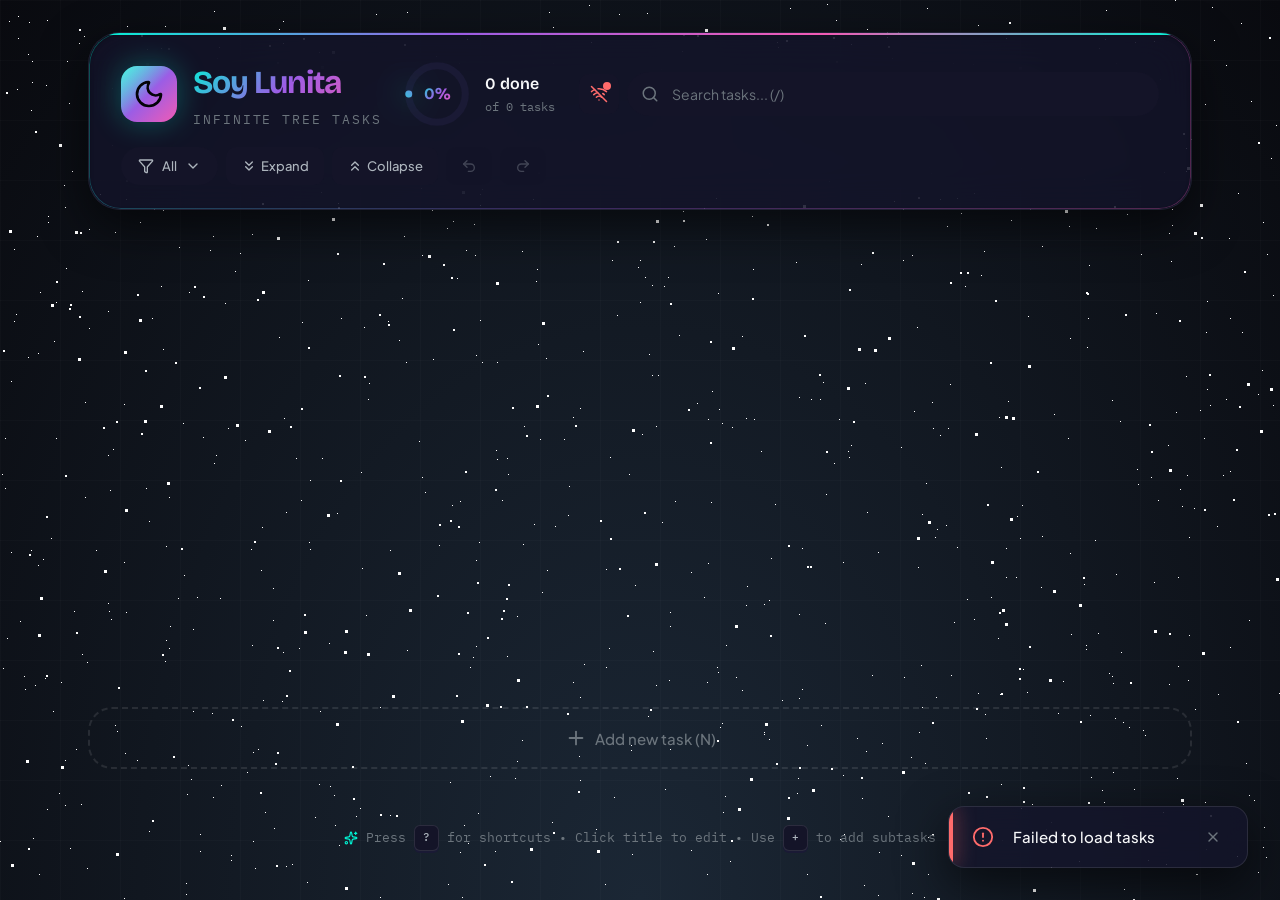
==== commit 45cb3bc6: "fix: harden sync, search, and rendering robustness - api/tasks: validate parent existence on create," ====
--- a/static/index.html
+++ b/static/index.html
@@ -29,7 +29,9 @@
   <script src="/static/js/vendor/highlight.min.js"></script>
 
   <!-- Styles -->
-  <link rel="stylesheet" href="/static/css/app.css">
+  <!-- ?v= cache-buster: bump when app.css/app.js change so browsers on other
+       machines don't keep serving a stale cached copy -->
+  <link rel="stylesheet" href="/static/css/app.css?v=20260611">
 
   <!-- Favicon -->
   <link rel="icon"
@@ -481,8 +483,8 @@
     })();
   </script>
 
-  <!-- App Script -->
-  <script src="/static/js/app.js"></script>
+  <!-- App Script (?v= cache-buster, keep in sync with app.css above) -->
+  <script src="/static/js/app.js?v=20260611"></script>
 </body>
 
 </html>
